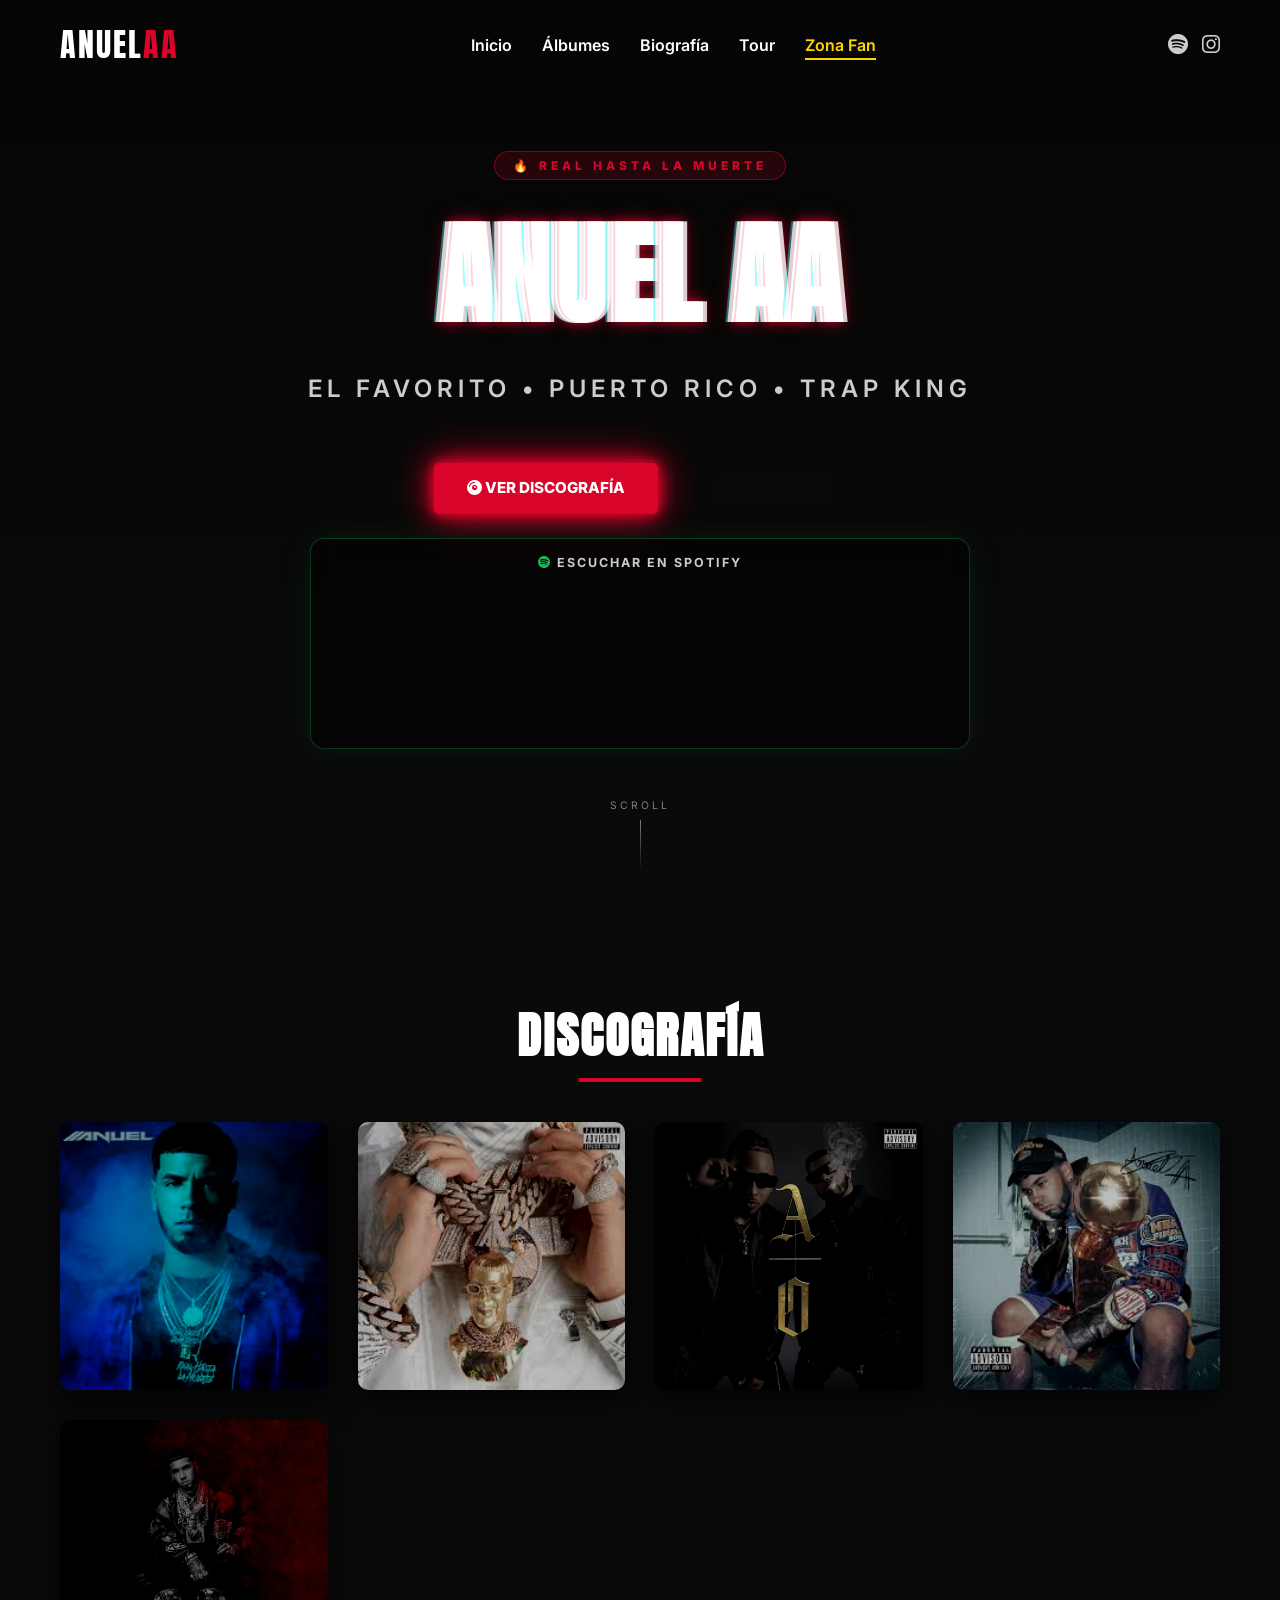
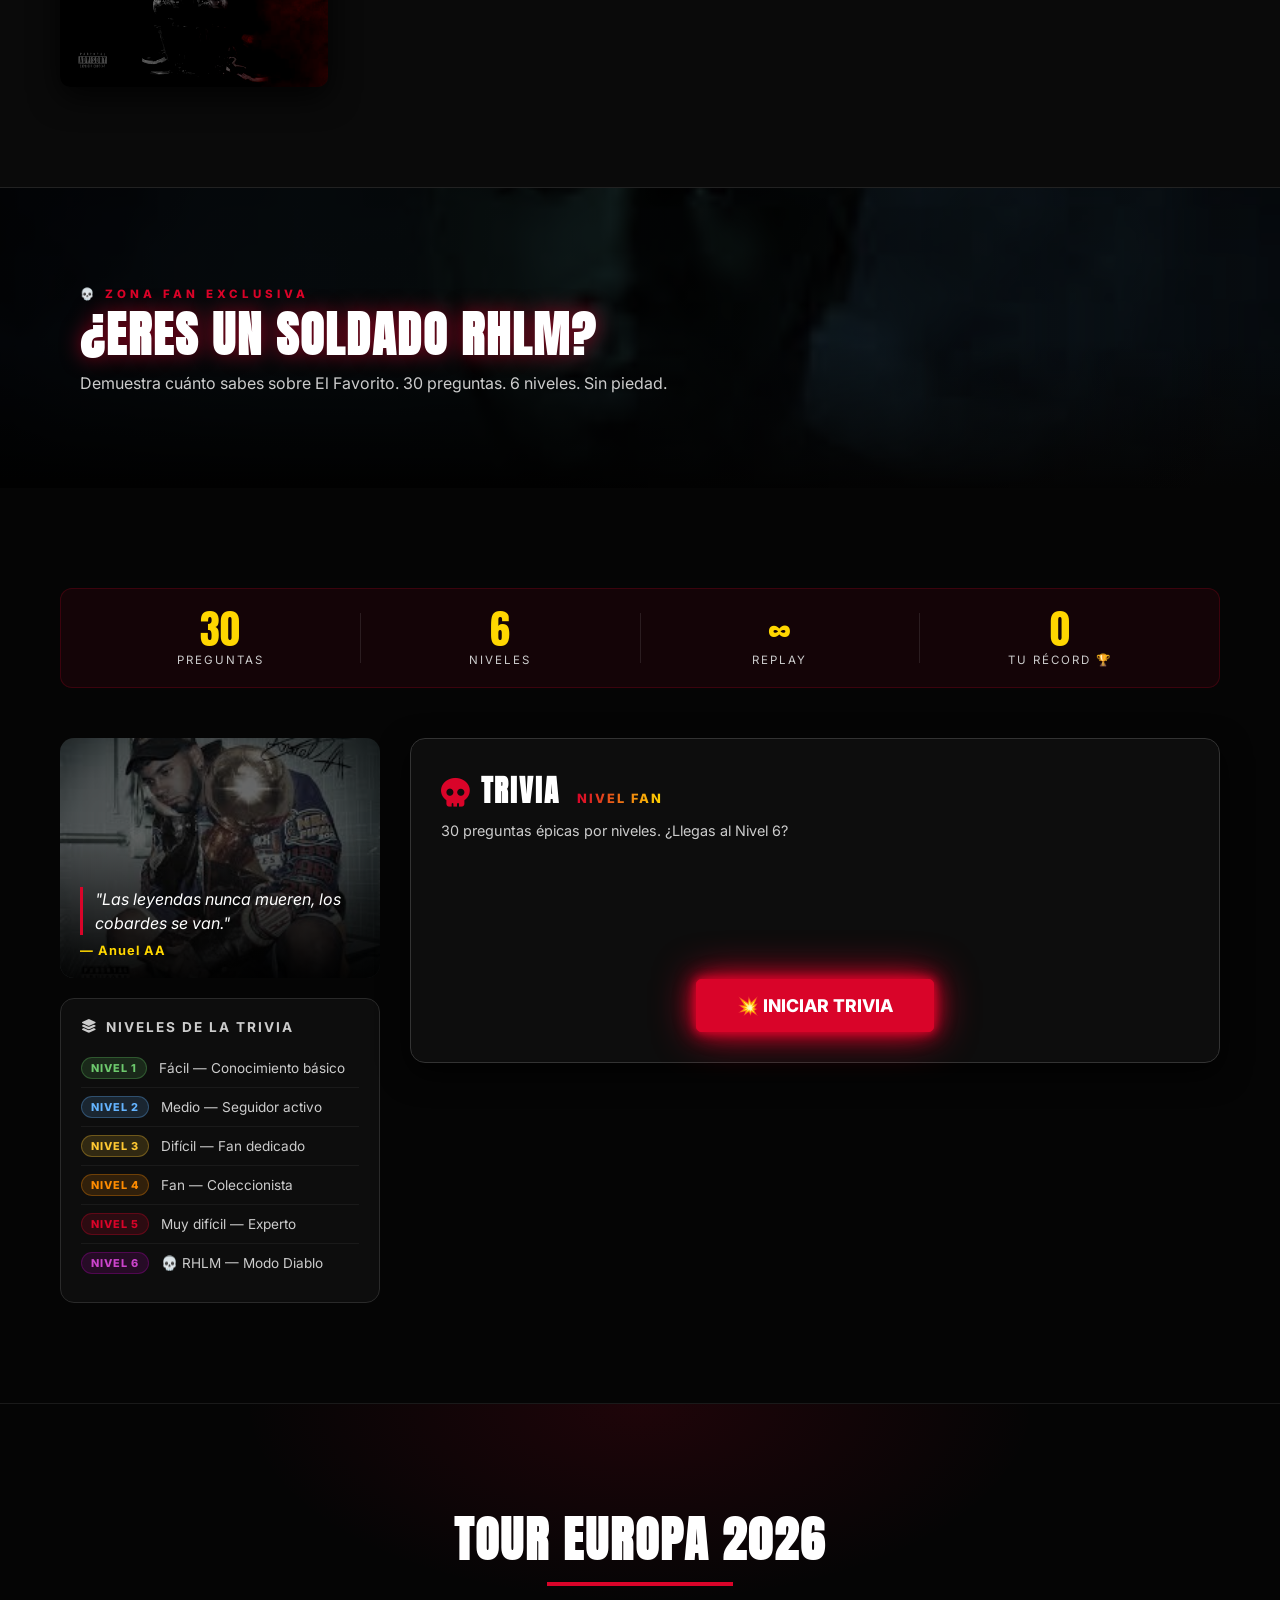
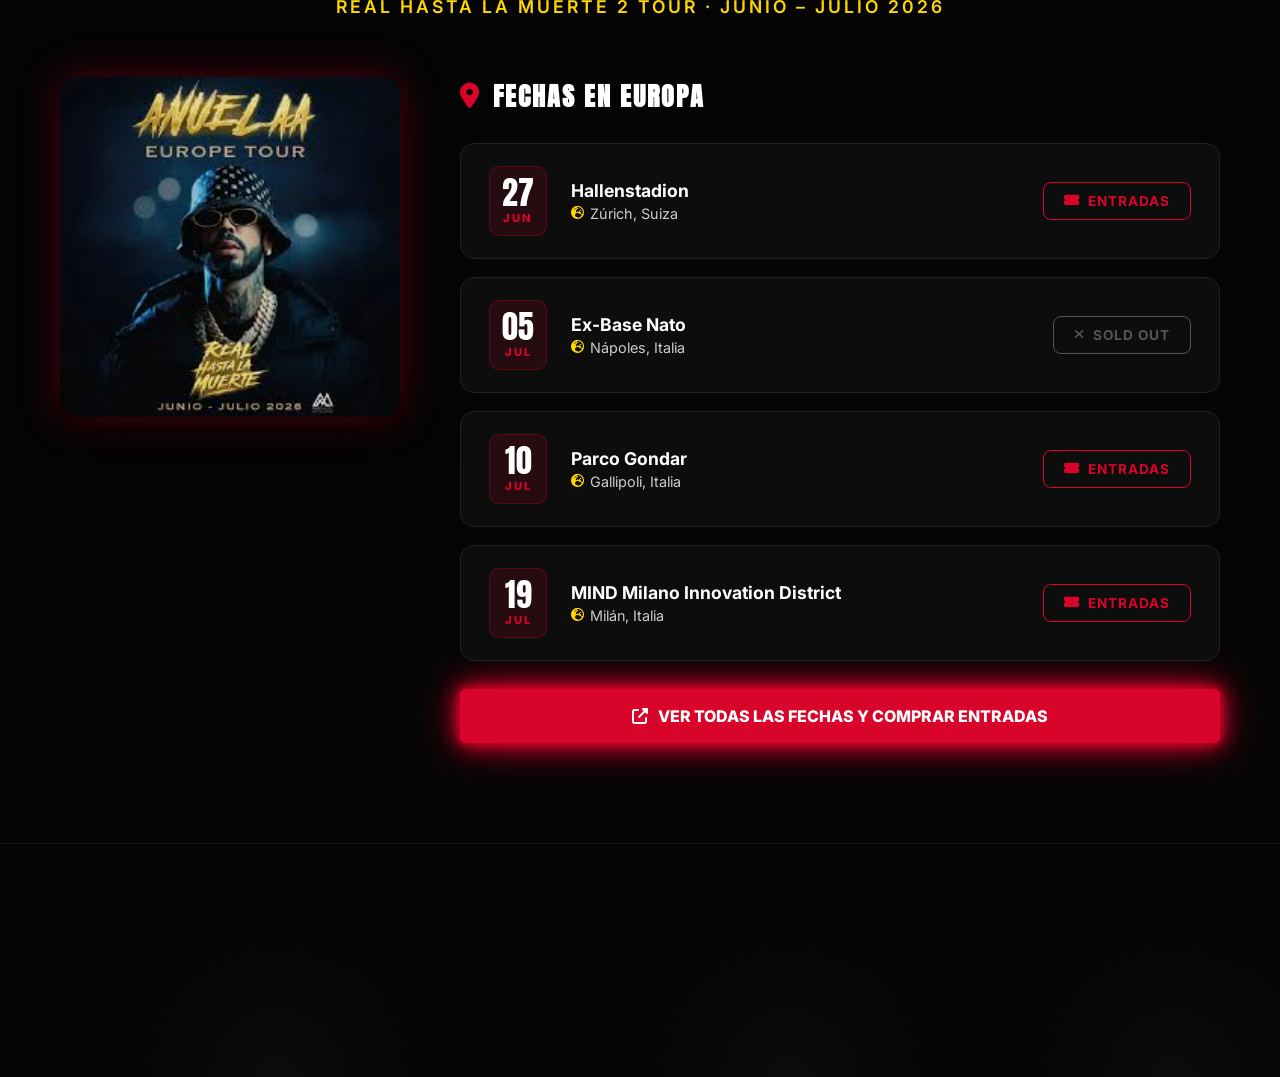
==== index.html @ 3a26b31e "Initial commit: Anuel AA fan portal" ====
<!DOCTYPE html>
<html lang="es">
<head>
    <meta charset="UTF-8">
    <meta name="viewport" content="width=device-width, initial-scale=1.0">
    <title>Anuel AA | Real Hasta La Muerte</title>
    <!-- SEO Meta Tags -->
    <meta name="description" content="Página web oficial de Anuel AA. Discografía, tour, merch y música. Real Hasta La Muerte.">
    <!-- Google Fonts: Anton (Títulos agresivos) & Inter (Cuerpo limpio) -->
    <link rel="preconnect" href="https://fonts.googleapis.com">
    <link rel="preconnect" href="https://fonts.gstatic.com" crossorigin>
    <link href="https://fonts.googleapis.com/css2?family=Anton&family=Inter:wght@400;600;800&display=swap" rel="stylesheet">
    <!-- Font Awesome para íconos -->
    <link rel="stylesheet" href="https://cdnjs.cloudflare.com/ajax/libs/font-awesome/6.4.0/css/all.min.css">
    <!-- Estilos CSS -->
    <link rel="stylesheet" href="styles.css">
</head>
<body>

    <!-- Navegación Sticky -->
    <header id="navbar">
        <div class="nav-container">
            <a href="#home" class="logo">ANUEL<span style="color:var(--primary-red);">AA</span></a>
            <nav>
                <ul class="nav-links">
                    <li><a href="#home">Inicio</a></li>
                    <li><a href="#albums">Álbumes</a></li>
                    <li><a href="biografia.html">Biografía</a></li>
                    <li><a href="#tour">Tour</a></li>
                    <li><a href="#fan-zone" class="nav-fan-link">Zona Fan</a></li>
                </ul>
            </nav>
            <div class="nav-social">
                <a href="https://open.spotify.com/intl-es/artist/2R21vXR83lH98kGeO99Y66?si=4BKsN1g4T2ePPyDQbyvKnA" target="_blank" title="Spotify"><i class="fab fa-spotify"></i></a>
                <a href="https://www.instagram.com/anuel?utm_source=ig_web_button_share_sheet&igsh=ZDNlZDc0MzIxNw==" target="_blank" title="Instagram"><i class="fab fa-instagram"></i></a>
            </div>
            <button class="mobile-menu-btn"><i class="fas fa-bars"></i></button>
        </div>
    </header>

    <!-- Home: Hero Section -->
    <section id="home" class="hero">
        <!-- Video Background (local file) -->
        <div class="video-background">
            <video autoplay muted loop playsinline id="hero-video">
                <source src="img/north-carolina.mp4" type="video/mp4">
                <!-- Fallback: YouTube embed si el video local no carga -->
                <iframe src="https://www.youtube.com/embed/qaA7HuhH6Ko?autoplay=1&amp;mute=1&amp;controls=0&amp;loop=1&amp;playlist=qaA7HuhH6Ko&amp;showinfo=0&amp;rel=0&amp;modestbranding=1" frameborder="0" allow="autoplay; encrypted-media" allowfullscreen></iframe>
            </video>
        </div>
        <!-- Parallax Background Overlay -->
        <div class="hero-overlay"></div>

        <div class="hero-content fade-in-up">
            <!-- Badge RHLM -->
            <div class="hero-badge">&#128293; REAL HASTA LA MUERTE</div>
            <!-- Efecto Glitch en el título -->
            <h1 class="glitch-title" data-text="ANUEL AA">ANUEL AA</h1>
            <p class="subtitle">EL FAVORITO &bull; PUERTO RICO &bull; TRAP KING</p>

            <!-- Botones de acción -->
            <div class="hero-actions">
                <a href="#albums" class="btn btn-primary btn-neon hero-btn-main">
                    <i class="fas fa-compact-disc"></i> Ver Discografía
                </a>
                <a href="#tour" class="btn btn-outline-hero">
                    <i class="fas fa-map-marker-alt"></i> Tour 2026
                </a>
            </div>

            <!-- Reproductor de Spotify Embebido -->
            <div class="hero-player">
                <p class="hero-player-label"><i class="fab fa-spotify" style="color:#1DB954;"></i> Escuchar en Spotify</p>
                <iframe id="spotify-player"
                    src="https://open.spotify.com/embed/artist/2R21vXR83lH98kGeO99Y66?utm_source=generator&theme=0"
                    width="100%"
                    height="152"
                    frameBorder="0"
                    allowfullscreen=""
                    allow="autoplay; clipboard-write; encrypted-media; fullscreen; picture-in-picture"
                    loading="lazy">
                </iframe>
            </div>
        </div>

        <!-- Scroll Indicator -->
        <div class="hero-scroll-indicator">
            <span>Scroll</span>
            <div class="scroll-line"></div>
        </div>
    </section>

    <!-- Álbumes: Discografía Interactiva -->
    <section id="albums" class="albums-section">
        <div class="container fade-in-up">
            <h2 class="section-title">Discografía</h2>
            <div class="albums-grid">
                <!-- Álbum: Real Hasta La Muerte -->
                <div class="album-card" data-album="rhlm">
                    <img src="img/rhlm.jpg" alt="Real Hasta La Muerte">
                    <div class="album-overlay">
                        <h3>Real Hasta La Muerte</h3>
                        <p>2018</p>
                    </div>
                </div>

                <!-- Álbum: Emmanuel -->
                <div class="album-card" data-album="emmanuel">
                    <img src="img/emmanuel.jpg" alt="Emmanuel">
                    <div class="album-overlay">
                        <h3>Emmanuel</h3>
                        <p>2020</p>
                    </div>
                </div>

                <!-- Álbum: Los Dioses -->
                <div class="album-card" data-album="losdioses">
                    <img src="img/los-dioses.jpg" alt="Los Dioses">
                    <div class="album-overlay">
                        <h3>Los Dioses</h3>
                        <p>2021</p>
                    </div>
                </div>

                <!-- Álbum: LLNM -->
                <div class="album-card" data-album="llnm">
                    <img src="img/llnm.jpg" alt="Las Leyendas Nunca Mueren">
                    <div class="album-overlay">
                        <h3>Las Leyendas Nunca Mueren</h3>
                        <p>2021</p>
                    </div>
                </div>

                <!-- Álbum: LLNM2 -->
                <div class="album-card" data-album="llnm2">
                    <img src="img/llnm2.jpg" alt="LLNM2">
                    <div class="album-overlay">
                        <h3>LLNM2</h3>
                        <p>2022</p>
                    </div>
                </div>

            </div>
        </div>
    </section>

    <!-- Zona Fan: Ranking y Trivia -->
    <section id="fan-zone" class="fan-section fade-in-up">

        <!-- Banner Zona Fan -->
        <div class="fan-banner">
            <img src="img/rhlm.jpg" alt="Real Hasta La Muerte" class="fan-banner-img">
            <div class="fan-banner-overlay">
                <div class="fan-banner-content">
                    <span class="fan-banner-tag">💀 ZONA FAN EXCLUSIVA</span>
                    <h2 class="fan-banner-title">¿ERES UN SOLDADO RHLM?</h2>
                    <p class="fan-banner-sub">Demuestra cuánto sabes sobre El Favorito. 30 preguntas. 6 niveles. Sin piedad.</p>
                </div>
            </div>
        </div>

        <div class="container">

            <!-- Stats de Fan rápidas -->
            <div class="fan-stats-row">
                <div class="fan-stat-item">
                    <span class="fan-stat-num">30</span>
                    <span class="fan-stat-label">Preguntas</span>
                </div>
                <div class="fan-stat-divider"></div>
                <div class="fan-stat-item">
                    <span class="fan-stat-num">6</span>
                    <span class="fan-stat-label">Niveles</span>
                </div>
                <div class="fan-stat-divider"></div>
                <div class="fan-stat-item">
                    <span class="fan-stat-num">∞</span>
                    <span class="fan-stat-label">Replay</span>
                </div>
                <div class="fan-stat-divider"></div>
                <div class="fan-stat-item">
                    <span class="fan-stat-num" id="fan-highscore-display">0</span>
                    <span class="fan-stat-label">Tu Récord 🏆</span>
                </div>
            </div>

            <div class="fan-grid">

                <!-- Panel lateral izquierdo: Info / Cita -->
                <div class="fan-side-panel">

                    <!-- Imagen lateral con cita -->
                    <div class="fan-quote-card">
                        <img src="img/llnm.jpg" alt="Las Leyendas Nunca Mueren" class="fan-side-img">
                        <div class="fan-quote-overlay">
                            <blockquote class="fan-quote">
                                "Las leyendas nunca mueren, los cobardes se van."
                            </blockquote>
                            <cite class="fan-quote-author">— Anuel AA</cite>
                        </div>
                    </div>

                    <!-- Guía de niveles -->
                    <div class="fan-levels-guide">
                        <h4 class="fan-levels-title"><i class="fas fa-layer-group"></i> Niveles de la Trivia</h4>
                        <div class="fan-level-row"><span class="fan-level-badge lv1">Nivel 1</span><span>Fácil — Conocimiento básico</span></div>
                        <div class="fan-level-row"><span class="fan-level-badge lv2">Nivel 2</span><span>Medio — Seguidor activo</span></div>
                        <div class="fan-level-row"><span class="fan-level-badge lv3">Nivel 3</span><span>Difícil — Fan dedicado</span></div>
                        <div class="fan-level-row"><span class="fan-level-badge lv4">Nivel 4</span><span>Fan — Coleccionista</span></div>
                        <div class="fan-level-row"><span class="fan-level-badge lv5">Nivel 5</span><span>Muy difícil — Experto</span></div>
                        <div class="fan-level-row"><span class="fan-level-badge lv6">Nivel 6</span><span>💀 RHLM — Modo Diablo</span></div>
                    </div>

                </div>

                <!-- Trivia por Niveles -->
                <div class="fan-card trivia-container">
                    <h3><i class="fas fa-skull" style="color: var(--primary-red);"></i> Trivia <span style="font-size:0.8rem; background: linear-gradient(90deg, var(--primary-red), var(--secondary-gold)); -webkit-background-clip:text; -webkit-text-fill-color:transparent; font-family:var(--font-body); font-weight:800; margin-left:8px;">NIVEL FAN</span></h3>
                    <p style="color: var(--text-grey); font-size: 0.9rem; margin-bottom: 20px;">30 preguntas épicas por niveles. ¿Llegas al Nivel 6?</p>

                    <!-- Barra de progreso por nivel -->
                    <div id="trivia-level-bar" style="display:none; margin-bottom:18px;">
                        <div style="display:flex; justify-content:space-between; margin-bottom:6px;">
                            <span id="trivia-current-level" style="font-size:0.8rem; color:var(--secondary-gold); font-weight:800; letter-spacing:2px;"></span>
                            <span id="trivia-progress-text" style="font-size:0.8rem; color:var(--text-grey);"></span>
                        </div>
                        <div style="background:#1a1a1a; border-radius:10px; height:6px; overflow:hidden;">
                            <div id="trivia-progress-fill" style="height:100%; background: linear-gradient(90deg, var(--primary-red), var(--secondary-gold)); border-radius:10px; transition: width 0.5s ease; width:0%;"></div>
                        </div>
                    </div>

                    <div id="trivia-box">
                        <!-- Stats en Vivo -->
                        <div id="trivia-live-stats" style="display:none; justify-content:space-around; margin-bottom:20px; padding:15px; background:rgba(217,4,41,0.1); border-radius:10px; border:1px solid rgba(217,4,41,0.3);">
                            <div style="text-align:center;">
                                <div style="font-size:2rem; font-weight:800; color:var(--secondary-gold);" id="live-score">0</div>
                                <div style="font-size:0.75rem; color:var(--text-grey); text-transform:uppercase;">Puntos</div>
                            </div>
                            <div style="text-align:center;">
                                <div style="font-size:2rem; font-weight:800; color:#ff4500;" id="live-streak">0</div>
                                <div style="font-size:0.75rem; color:var(--text-grey); text-transform:uppercase;">Racha 🔥</div>
                            </div>
                            <div style="text-align:center;">
                                <div style="font-size:2rem; font-weight:800; color:#fff;" id="live-qnum">1</div>
                                <div style="font-size:0.75rem; color:var(--text-grey); text-transform:uppercase;">Pregunta</div>
                            </div>
                        </div>
                        <!-- Chat IA -->
                        <div id="ai-chat-area" style="min-height:90px; margin-bottom:20px;">
                            <div id="ai-typing" style="display:none; align-items:center; gap:12px; padding:15px; background:#111; border-radius:10px; border-left:3px solid var(--primary-red);">
                                <span style="font-size:1.5rem;">🤖</span>
                                <div class="typing-dots"><span></span><span></span><span></span></div>
                            </div>
                            <div id="ai-message" style="display:none; padding:15px; background:#111; border-radius:10px; border-left:3px solid var(--primary-red); font-size:1.05rem; line-height:1.5;"></div>
                        </div>
                        <!-- Opciones -->
                        <div id="trivia-options" class="trivia-options"></div>
                        <!-- Pantalla final -->
                        <div id="trivia-result" style="display:none; text-align:center; padding:20px;">
                            <h4 id="trivia-score" style="font-size:2rem; color:var(--secondary-gold); margin-bottom:10px;"></h4>
                            <p id="trivia-result-msg" style="color:var(--text-grey); margin-bottom:20px;"></p>
                            <button id="trivia-restart" class="btn btn-primary btn-neon" style="padding:12px 30px;">🔄 Jugar de Nuevo</button>
                        </div>
                        <!-- Botón Inicio -->
                        <div id="trivia-start-container" style="text-align:center; margin-top:10px;">
                            <button id="trivia-start" class="btn btn-primary btn-neon" style="padding:15px 40px; font-size:1.1rem;">💥 Iniciar Trivia</button>
                        </div>
                    </div>
                </div>
            </div>
            
            <!-- Contenedor de Humo CSS -->
            <div class="smoke-container">
                <div class="smoke"></div>
                <div class="smoke"></div>
                <div class="smoke"></div>
            </div>
        </div>


    <!-- Secciones Extras -->

    <!-- Tour Section -->
    <section id="tour" class="tour-section fade-in-up">
        <div class="container">
            <h2 class="section-title">Tour Europa 2026</h2>
            <p class="tour-subtitle">Real Hasta La Muerte 2 Tour · Junio – Julio 2026</p>

            <div class="tour-layout">
                <!-- Poster -->
                <div class="tour-poster-wrapper">
                    <a href="https://realhastalamuerte2tour.com/" target="_blank" class="tour-poster-link" id="tour-poster-link" title="Ver todas las fechas y comprar entradas">
                        <img src="img/europe-tour-2026.jpg" alt="Anuel AA Europe Tour 2026 - Real Hasta La Muerte" class="tour-poster-img" id="tour-poster-img">
                        <div class="tour-poster-overlay">
                            <span class="tour-poster-cta"><i class="fas fa-ticket-alt"></i> Ver Entradas</span>
                        </div>
                    </a>
                </div>

                <!-- Dates -->
                <div class="tour-dates-wrapper">
                    <h3 class="tour-dates-heading"><i class="fas fa-map-marker-alt" style="color:var(--primary-red);"></i> Fechas en Europa</h3>

                    <div id="dynamic-tour-dates" style="display: flex; flex-direction: column; gap: 18px;">
                        <!-- Las fechas se cargarán dinámicamente aquí vía JS -->
                        <div style="text-align: center; padding: 20px; color: var(--text-grey);">Cargando fechas del tour...</div>
                    </div>

                    <a href="https://realhastalamuerte2tour.com/" target="_blank" class="btn btn-primary btn-neon tour-all-btn" id="tour-all-dates-btn">
                        <i class="fas fa-external-link-alt"></i> Ver Todas las Fechas y Comprar Entradas
                    </a>
                </div>
            </div>
        </div>
    </section>

    <!-- Footer -->
    <footer>
        <div class="footer-content fade-in-up">
            <div class="social-icons">
                <a href="https://www.instagram.com/anuel?utm_source=ig_web_button_share_sheet&igsh=ZDNlZDc0MzIxNw==" target="_blank"><i class="fab fa-instagram"></i></a>
                <a href="https://www.youtube.com/@AnuelAA" target="_blank"><i class="fab fa-youtube"></i></a>
                <a href="https://open.spotify.com/intl-es/artist/2R21vXR83lH98kGeO99Y66?si=4BKsN1g4T2ePPyDQbyvKnA" target="_blank"><i class="fab fa-spotify"></i></a>
                <a href="https://music.apple.com/es/artist/anuel-aa/996166916" target="_blank"><i class="fab fa-apple"></i></a>
            </div>
            <p class="signature">Real Hasta La Muerte - Brrrrr 👹</p>
            <p class="copyright">&copy; 2026 Real Hasta La Muerte Records. Todos los derechos reservados.</p>
        </div>
    </footer>

    <!-- Modal Detalle del Álbum -->
    <div id="album-modal" class="modal">
        <div class="modal-content">
            <span class="close-modal">&times;</span>
            <div class="modal-layout">
                <div class="modal-left">
                    <a href="#" id="modal-cover-link" target="_blank">
                        <img id="modal-cover" src="" alt="Portada del Álbum">
                    </a>
                    <a href="#" id="modal-play-btn" class="btn btn-gold" target="_blank">
                        <i class="fas fa-play"></i> Reproducir Álbum
                    </a>
                </div>
                <div class="modal-right">
                    <a href="#" id="modal-title-link" target="_blank" style="text-decoration: none; color: inherit;">
                        <h2 id="modal-title" style="transition: color 0.3s; cursor: pointer;" onmouseover="this.style.color='var(--gold)'" onmouseout="this.style.color='inherit'">Título del Álbum</h2>
                    </a>
                    <p id="modal-year">Año</p>
                    <!-- Tracklist inyectado via JavaScript -->
                    <ul class="tracklist" id="modal-tracklist"></ul>
                </div>
            </div>
        </div>
    </div>

    <!-- Firebase SDK -->
    <script src="https://www.gstatic.com/firebasejs/10.12.2/firebase-app-compat.js"></script>
    <script src="https://www.gstatic.com/firebasejs/10.12.2/firebase-firestore-compat.js"></script>
    <!-- Config (API Keys) -->
    <script src="config.js"></script>
    <!-- Scripts JS -->
    <script src="app.js"></script>
</body>
</html>
---- styles.css ----
:root {
    --bg-color: #0a0a0a;
    --primary-red: #d90429;
    --secondary-gold: #ffd700;
    --text-white: #ffffff;
    --text-grey: #cccccc;
    --nav-bg: rgba(10, 10, 10, 0.95);
    
    --font-title: 'Anton', sans-serif;
    --font-body: 'Inter', sans-serif;
}

* {
    margin: 0;
    padding: 0;
    box-sizing: border-box;
}

html {
    scroll-behavior: smooth;
}

body {
    background-color: var(--bg-color);
    color: var(--text-white);
    font-family: var(--font-body);
    overflow-x: hidden;
}

/* Tipografía general */
h1, h2, h3, .logo {
    font-family: var(--font-title);
    text-transform: uppercase;
    letter-spacing: 2px;
}

a {
    text-decoration: none;
    color: inherit;
}

/* Navegación (Sticky Navbar) */
header {
    position: fixed;
    top: 0;
    width: 100%;
    z-index: 100;
    padding: 20px 0;
    transition: background-color 0.3s ease, padding 0.3s ease;
    background: transparent;
}

header.scrolled {
    background: var(--nav-bg);
    padding: 15px 0;
    box-shadow: 0 4px 10px rgba(0, 0, 0, 0.5);
    backdrop-filter: blur(10px);
}

.nav-container {
    max-width: 1200px;
    margin: 0 auto;
    display: flex;
    justify-content: space-between;
    align-items: center;
    padding: 0 20px;
}

.logo {
    font-size: 2rem;
    color: var(--text-white);
    transition: color 0.3s ease;
}

.logo:hover {
    color: var(--primary-red);
}

.nav-links {
    display: flex;
    list-style: none;
    gap: 30px;
}

.nav-links a {
    font-size: 1rem;
    font-weight: 600;
    transition: color 0.3s ease, border-bottom 0.3s ease;
    padding-bottom: 3px;
    border-bottom: 2px solid transparent;
}

.nav-links a:hover {
    color: var(--primary-red);
    border-bottom: 2px solid var(--primary-red);
}

.nav-fan-link {
    color: var(--secondary-gold) !important;
    border-bottom: 2px solid var(--secondary-gold) !important;
}

.nav-fan-link:hover {
    color: #ffea00 !important;
    border-bottom-color: #ffea00 !important;
}

.nav-social {
    display: flex;
    align-items: center;
    gap: 14px;
}

.nav-social a {
    font-size: 1.3rem;
    color: var(--text-grey);
    transition: color 0.3s ease, transform 0.3s ease;
}

.nav-social a:hover {
    color: var(--text-white);
    transform: scale(1.2);
}

.nav-social a:first-child:hover { color: #1DB954; }
.nav-social a:last-child:hover { color: #E1306C; }

.mobile-menu-btn {
    display: none;
    background: none;
    border: none;
    color: var(--text-white);
    font-size: 1.5rem;
    cursor: pointer;
}

/* Botones */
.btn {
    display: inline-block;
    padding: 15px 30px;
    font-weight: 800;
    font-family: var(--font-body);
    text-transform: uppercase;
    border-radius: 5px;
    transition: all 0.3s ease;
    cursor: pointer;
    border: none;
    text-align: center;
}

.btn-primary {
    background-color: var(--primary-red);
    color: var(--text-white);
    box-shadow: 0 4px 15px rgba(217, 4, 41, 0.4);
}

.btn-primary:hover {
    background-color: #ff0531;
    transform: translateY(-3px);
    box-shadow: 0 6px 20px rgba(217, 4, 41, 0.6);
}

.btn-gold {
    background-color: var(--secondary-gold);
    color: #000;
    box-shadow: 0 4px 15px rgba(255, 215, 0, 0.3);
    margin-top: 20px;
    width: 100%;
}

.btn-gold:hover {
    background-color: #ffea00;
    transform: translateY(-2px);
}

/* Hero Section */
.hero {
    height: 100vh;
    position: relative;
    display: flex;
    align-items: center;
    justify-content: center;
    text-align: center;
    overflow: hidden;
    background: #000; /* Fallback mientras carga el video */
}

/* Video de fondo */
.video-background {
    position: absolute;
    inset: 0;
    width: 100%;
    height: 100%;
    overflow: hidden;
    z-index: 0;
}

.video-background video {
    width: 100%;
    height: 100%;
    object-fit: cover;
    object-position: center center;
}

.video-background iframe {
    position: absolute;
    top: 50%;
    left: 50%;
    width: 177.78vh; /* 16:9 ratio */
    height: 100vh;
    min-width: 100%;
    min-height: 56.25vw;
    transform: translate(-50%, -50%);
    border: none;
    pointer-events: none;
}

.hero-overlay {
    position: absolute;
    inset: 0;
    background: linear-gradient(to bottom, rgba(10, 10, 10, 0.4) 0%, rgba(10,10,10,0.6) 60%, var(--bg-color) 100%);
    z-index: 1;
}

.hero-content {
    position: relative;
    z-index: 10;
    max-width: 900px;
    width: 100%;
    padding: 20px;
    display: flex;
    flex-direction: column;
    align-items: center;
    gap: 10px;
}

/* Badge RHLM */
.hero-badge {
    display: inline-block;
    background: rgba(217, 4, 41, 0.15);
    border: 1px solid rgba(217, 4, 41, 0.5);
    color: var(--primary-red);
    font-size: 0.75rem;
    font-weight: 800;
    letter-spacing: 4px;
    padding: 6px 18px;
    border-radius: 30px;
    text-transform: uppercase;
    backdrop-filter: blur(5px);
    animation: badgePulse 3s infinite;
}

@keyframes badgePulse {
    0%, 100% { box-shadow: 0 0 8px rgba(217,4,41,0.3); }
    50% { box-shadow: 0 0 20px rgba(217,4,41,0.7); }
}

/* Hero Buttons Row */
.hero-actions {
    display: flex;
    gap: 16px;
    flex-wrap: wrap;
    justify-content: center;
    margin-top: 10px;
}

.hero-btn-main {
    padding: 14px 32px;
    font-size: 0.95rem;
}

.btn-outline-hero {
    display: inline-flex;
    align-items: center;
    gap: 8px;
    padding: 14px 32px;
    border: 2px solid rgba(255,255,255,0.3);
    border-radius: 5px;
    color: var(--text-white);
    font-weight: 800;
    font-family: var(--font-body);
    text-transform: uppercase;
    font-size: 0.95rem;
    backdrop-filter: blur(5px);
    transition: all 0.3s ease;
}

.btn-outline-hero:hover {
    border-color: var(--text-white);
    background: rgba(255,255,255,0.1);
    transform: translateY(-3px);
}

/* Spotify Player in Hero */
.hero-player {
    width: 100%;
    max-width: 660px;
    margin-top: 14px;
    background: rgba(0,0,0,0.5);
    border: 1px solid rgba(29, 185, 84, 0.3);
    border-radius: 14px;
    padding: 16px;
    backdrop-filter: blur(12px);
    box-shadow: 0 0 30px rgba(29, 185, 84, 0.1);
}

.hero-player-label {
    font-size: 0.78rem;
    font-weight: 700;
    letter-spacing: 2px;
    text-transform: uppercase;
    color: var(--text-grey);
    margin-bottom: 10px;
}

.hero-player iframe {
    border-radius: 8px;
    display: block;
}

/* Scroll Indicator */
.hero-scroll-indicator {
    position: absolute;
    bottom: 30px;
    left: 50%;
    transform: translateX(-50%);
    display: flex;
    flex-direction: column;
    align-items: center;
    gap: 8px;
    z-index: 10;
    opacity: 0.6;
}

.hero-scroll-indicator span {
    font-size: 0.65rem;
    letter-spacing: 3px;
    text-transform: uppercase;
    color: var(--text-grey);
}

.scroll-line {
    width: 1px;
    height: 50px;
    background: linear-gradient(to bottom, var(--text-grey), transparent);
    animation: scrollDrop 1.6s ease-in-out infinite;
}

@keyframes scrollDrop {
    0% { transform: scaleY(0); transform-origin: top; }
    50% { transform: scaleY(1); transform-origin: top; }
    51% { transform: scaleY(1); transform-origin: bottom; }
    100% { transform: scaleY(0); transform-origin: bottom; }
}

/* Efecto Glitch para Título Principal */
.glitch-title {
    font-size: 7rem;
    position: relative;
    color: var(--text-white);
    text-shadow: 0 0 10px rgba(217, 4, 41, 0.8), 0 0 20px rgba(217, 4, 41, 0.5);
    margin-bottom: 5px;
}

.glitch-title::before,
.glitch-title::after {
    content: attr(data-text);
    position: absolute;
    top: 0;
    left: 0;
    width: 100%;
    height: 100%;
    opacity: 0.8;
}

.glitch-title::before {
    left: 4px;
    text-shadow: -2px 0 var(--primary-red);
    animation: glitch-anim-1 2s infinite linear alternate-reverse;
}

.glitch-title::after {
    left: -4px;
    text-shadow: -2px 0 rgba(0,255,255,0.5); /* Contraste ligero neón */
    animation: glitch-anim-2 3s infinite linear alternate-reverse;
}

@keyframes glitch-anim-1 {
    0% { clip-path: inset(20% 0 80% 0); }
    20% { clip-path: inset(60% 0 10% 0); }
    40% { clip-path: inset(40% 0 50% 0); }
    60% { clip-path: inset(80% 0 5% 0); }
    80% { clip-path: inset(10% 0 70% 0); }
    100% { clip-path: inset(30% 0 20% 0); }
}

@keyframes glitch-anim-2 {
    0% { clip-path: inset(10% 0 60% 0); }
    20% { clip-path: inset(30% 0 20% 0); }
    40% { clip-path: inset(70% 0 10% 0); }
    60% { clip-path: inset(20% 0 50% 0); }
    80% { clip-path: inset(90% 0 5% 0); }
    100% { clip-path: inset(40% 0 30% 0); }
}

.subtitle {
    font-size: 1.5rem;
    font-weight: 600;
    color: var(--text-grey);
    margin-bottom: 40px;
    letter-spacing: 5px;
}

/* Layout Secciones */
.container {
    max-width: 1200px;
    margin: 0 auto;
    padding: 100px 20px;
}

.section-title {
    font-size: 3rem;
    text-align: center;
    margin-bottom: 50px;
    color: var(--text-white);
    position: relative;
    display: inline-block;
    left: 50%;
    transform: translateX(-50%);
}

.section-title::after {
    content: '';
    position: absolute;
    width: 50%;
    height: 4px;
    background-color: var(--primary-red);
    bottom: -10px;
    left: 25%;
}

/* Grid de Álbumes */
.albums-grid {
    display: grid;
    grid-template-columns: repeat(auto-fill, minmax(250px, 1fr));
    gap: 30px;
}

.album-card {
    position: relative;
    border-radius: 10px;
    overflow: hidden;
    cursor: pointer;
    box-shadow: 0 10px 30px rgba(0, 0, 0, 0.8);
    transition: transform 0.4s ease, box-shadow 0.4s ease;
}

.album-card img {
    width: 100%;
    height: 100%;
    object-fit: cover;
    display: block;
    transition: transform 0.6s cubic-bezier(0.25, 0.46, 0.45, 0.94);
    filter: brightness(0.7) contrast(1.2);
}

.album-overlay {
    position: absolute;
    top: 0;
    left: 0;
    width: 100%;
    height: 100%;
    background: linear-gradient(to top, rgba(10,10,10,0.95) 0%, rgba(10,10,10,0.3) 50%, rgba(10,10,10,0.1) 100%);
    display: flex;
    flex-direction: column;
    justify-content: flex-end;
    padding: 25px;
    opacity: 0;
    transition: opacity 0.4s ease;
}

/* Efecto Hover en Álbumes */
.album-card:hover {
    transform: translateY(-10px);
    box-shadow: 0 20px 40px rgba(217, 4, 41, 0.2);
}

.album-card:hover img {
    transform: scale(1.08); /* Suave zoom in */
}

.album-card:hover .album-overlay {
    opacity: 1;
}

.album-overlay h3 {
    font-size: 1.5rem;
    margin-bottom: 5px;
    color: var(--text-white);
    text-shadow: 0 2px 4px rgba(0,0,0,0.8);
}

.album-overlay p {
    color: var(--secondary-gold);
    font-weight: 600;
}

/* Placeholder Sections */
.placeholder-section {
    text-align: center;
    padding: 80px 20px;
    background-color: #0c0c0c;
    border-top: 1px solid #1a1a1a;
}

/* Modal Vista Detallada */
.modal {
    display: none;
    position: fixed;
    top: 0;
    left: 0;
    width: 100%;
    height: 100%;
    background-color: rgba(5, 5, 5, 0.95);
    z-index: 1000;
    backdrop-filter: blur(10px);
    overflow-y: auto;
    padding: 40px 20px;
    opacity: 0;
    transition: opacity 0.4s ease;
}

.modal.active {
    display: block;
    opacity: 1;
}

.modal-content {
    background-color: #121212;
    max-width: 900px;
    margin: 40px auto;
    border-radius: 15px;
    position: relative;
    border: 1px solid #222;
    box-shadow: 0 10px 50px rgba(0, 0, 0, 0.9), 0 0 30px rgba(217, 4, 41, 0.1);
}

.close-modal {
    position: absolute;
    top: 20px;
    right: 25px;
    color: var(--text-grey);
    font-size: 2.5rem;
    font-weight: bold;
    cursor: pointer;
    transition: color 0.3s ease, transform 0.3s ease;
    z-index: 10;
}

.close-modal:hover {
    color: var(--primary-red);
    transform: scale(1.1);
}

.modal-layout {
    display: flex;
    flex-direction: row;
}

.modal-left {
    width: 40%;
    padding: 40px;
    background-color: #0a0a0a;
    border-radius: 15px 0 0 15px;
    text-align: center;
}

.modal-left img {
    width: 100%;
    border-radius: 10px;
    box-shadow: 0 15px 30px rgba(0,0,0,0.6);
}

.modal-right {
    width: 60%;
    padding: 40px;
}

#modal-title {
    font-size: 2.8rem;
    color: var(--text-white);
    margin-bottom: 5px;
    line-height: 1.1;
}

#modal-year {
    color: var(--secondary-gold);
    font-size: 1.1rem;
    margin-bottom: 30px;
    font-weight: 600;
}

/* Tracklist interactivo */
.tracklist {
    list-style: none;
    max-height: 380px;
    overflow-y: auto;
    padding-right: 15px;
}

/* Scrollbar personalizado para la lista */
.tracklist::-webkit-scrollbar {
    width: 6px;
}
.tracklist::-webkit-scrollbar-thumb {
    background: #333;
    border-radius: 3px;
}
.tracklist::-webkit-scrollbar-thumb:hover {
    background: var(--primary-red);
}

.track-item {
    display: flex;
    align-items: center;
    padding: 15px;
    border-bottom: 1px solid #1a1a1a;
    transition: all 0.3s ease;
    color: var(--text-grey);
    border-radius: 8px;
    margin-bottom: 5px;
}

.track-item:hover {
    background-color: #1a1a1a;
    color: var(--text-white);
    transform: translateX(5px);
    border-left: 3px solid var(--primary-red);
}

.track-item a {
    display: flex;
    align-items: center;
    width: 100%;
    gap: 15px;
}

.track-number {
    font-size: 0.9rem;
    width: 20px;
    color: #555;
    font-weight: 800;
}

.track-play-icon {
    color: var(--primary-red);
    opacity: 0;
    transition: opacity 0.3s ease, transform 0.3s ease;
    transform: scale(0.8);
}

.track-item:hover .track-play-icon {
    opacity: 1;
    transform: scale(1);
}

.track-title {
    flex-grow: 1;
    font-weight: 600;
}

.track-duration {
    font-size: 0.85rem;
    color: #888;
}

/* Footer */
footer {
    background-color: #050505;
    padding: 60px 20px 40px;
    text-align: center;
    border-top: 1px solid #151515;
}

.social-icons {
    display: flex;
    justify-content: center;
    gap: 30px;
    margin-bottom: 30px;
}

.social-icons a {
    color: var(--text-grey);
    font-size: 1.8rem;
    transition: all 0.3s ease;
}

.social-icons a:hover {
    color: var(--text-white);
    transform: translateY(-5px) scale(1.1);
    text-shadow: 0 0 15px rgba(255,255,255,0.4);
}

.signature {
    font-size: 1.5rem;
    font-family: var(--font-title);
    color: var(--primary-red);
    margin-bottom: 15px;
    letter-spacing: 2px;
}

.copyright {
    color: #555;
    font-size: 0.9rem;
}

/* Animaciones AOS (Fade In Up) */
.fade-in-up {
    opacity: 0;
    transform: translateY(50px);
    transition: opacity 0.8s ease-out, transform 0.8s ease-out;
}

.fade-in-up.visible {
    opacity: 1;
    transform: translateY(0);
}

/* Responsive Design */
@media (max-width: 900px) {
    .modal-layout {
        flex-direction: column;
    }
    .modal-left, .modal-right {
        width: 100%;
        border-radius: 15px;
    }
    .modal-left {
        padding: 30px;
        background: transparent;
    }
    .modal-left img {
        max-width: 300px;
        margin: 0 auto;
    }
    .modal-right {
        padding: 10px 30px 40px;
    }
    .glitch-title {
        font-size: 5rem;
    }
}

@media (max-width: 768px) {
    .nav-links {
        display: none; 
    }
    .mobile-menu-btn {
        display: block;
    }
    .glitch-title {
        font-size: 3.5rem;
    }
    .subtitle {
        font-size: 1.2rem;
    }
    .section-title {
        font-size: 2.2rem;
    }
    .modal-content {
        margin: 20px;
    }
    .bio-content {
        padding: 25px;
    }
    .video-grid {
        grid-template-columns: 1fr;
    }
}

/* --- Estilos Biografía --- */
.bio-section {
    padding-top: 150px; /* Compensa el navbar */
    min-height: 100vh;
}

.bio-content {
    background: #111;
    padding: 50px;
    border-radius: 15px;
    box-shadow: 0 10px 40px rgba(0,0,0,0.8);
    border: 1px solid #222;
}

.bio-text-block {
    margin-bottom: 40px;
}

.bio-text-block h2 {
    color: var(--primary-red);
    font-size: 2.2rem;
    margin-bottom: 15px;
    letter-spacing: 1px;
    text-transform: uppercase;
    font-family: var(--font-title);
}

.bio-text-block p {
    font-size: 1.15rem;
    line-height: 1.8;
    color: var(--text-grey);
    margin-bottom: 15px;
}

.bio-text-block strong, .bio-text-block em {
    color: var(--text-white);
}

.video-grid {
    display: grid;
    grid-template-columns: repeat(auto-fit, minmax(350px, 1fr));
    gap: 30px;
    margin-top: 30px;
}

.video-card {
    background: #000;
    border-radius: 10px;
    overflow: hidden;
    box-shadow: 0 5px 20px rgba(0,0,0,0.5);
    border: 1px solid #1a1a1a;
    transition: transform 0.3s ease, box-shadow 0.3s ease;
}

.video-card:hover {
    transform: translateY(-5px);
    box-shadow: 0 10px 30px rgba(217, 4, 41, 0.2);
    border-color: var(--primary-red);
}

.video-card iframe {
    width: 100%;
    aspect-ratio: 16/9;
    height: auto;
}

.video-info {
    padding: 20px;
}

.video-info h3 {
    font-size: 1.3rem;
    color: var(--secondary-gold);
    margin-bottom: 8px;
    font-family: var(--font-title);
    letter-spacing: 1px;
}

.video-info p {
    font-size: 1rem;
    color: #888;
}

/* --- Nuevas Características Urbanas y Zona Fan --- */

/* Video Background en Hero */
.video-background {
    position: absolute;
    top: 0;
    left: 0;
    width: 100%;
    height: 100%;
    overflow: hidden;
    z-index: 0;
}

.video-background iframe {
    width: 100vw;
    height: 56.25vw; /* 16:9 Aspect Ratio */
    min-height: 100vh;
    min-width: 177.77vh; /* 16:9 Aspect Ratio */
    position: absolute;
    top: 50%;
    left: 50%;
    transform: translate(-50%, -50%);
    pointer-events: none; /* No clickable */
    filter: brightness(0.6) contrast(1.2);
}

.hero-overlay {
    z-index: 1; /* Encima del video */
    background: linear-gradient(to bottom, rgba(10, 10, 10, 0.5), var(--bg-color));
}

/* Efectos Neón */
.btn-neon {
    box-shadow: 0 0 10px var(--primary-red), 0 0 20px var(--primary-red), 0 0 40px var(--primary-red);
    border: 1px solid var(--primary-red);
}
.btn-neon:hover {
    box-shadow: 0 0 20px var(--primary-red), 0 0 40px var(--primary-red), 0 0 80px var(--primary-red);
}

.neon-text {
    text-shadow: 0 0 5px var(--secondary-gold), 0 0 15px var(--secondary-gold);
}

/* Zona Fan */
.fan-section {
    position: relative;
    padding: 0;
    background: #050505;
    border-top: 1px solid #222;
    overflow: hidden;
}

/* Banner Full Width */
.fan-banner {
    position: relative;
    width: 100%;
    height: 300px;
    overflow: hidden;
}

.fan-banner-img {
    width: 100%;
    height: 100%;
    object-fit: cover;
    object-position: center 30%;
    filter: saturate(0.4) brightness(0.5);
    transform: scale(1.05);
    transition: transform 8s ease;
}

.fan-banner:hover .fan-banner-img {
    transform: scale(1.12);
}

.fan-banner-overlay {
    position: absolute;
    inset: 0;
    background: linear-gradient(to right, rgba(0,0,0,0.85) 40%, transparent 100%),
                linear-gradient(to top, rgba(5,5,5,1) 0%, transparent 50%);
    display: flex;
    align-items: center;
    padding: 0 80px;
}

.fan-banner-content {
    max-width: 600px;
}

.fan-banner-tag {
    display: inline-block;
    font-size: 0.72rem;
    font-weight: 800;
    letter-spacing: 4px;
    color: var(--primary-red);
    text-transform: uppercase;
    margin-bottom: 10px;
}

.fan-banner-title {
    font-family: var(--font-title);
    font-size: 3rem;
    color: var(--text-white);
    text-shadow: 0 0 20px rgba(217,4,41,0.6);
    line-height: 1;
    margin-bottom: 12px;
    letter-spacing: 2px;
}

.fan-banner-sub {
    font-size: 1rem;
    color: var(--text-grey);
    line-height: 1.5;
}

/* Stats Row */
.fan-stats-row {
    display: flex;
    align-items: center;
    justify-content: center;
    gap: 0;
    background: rgba(217,4,41,0.07);
    border: 1px solid rgba(217,4,41,0.2);
    border-radius: 12px;
    padding: 20px 30px;
    margin-bottom: 50px;
}

.fan-stat-item {
    display: flex;
    flex-direction: column;
    align-items: center;
    flex: 1;
}

.fan-stat-num {
    font-family: var(--font-title);
    font-size: 2.5rem;
    color: var(--secondary-gold);
    line-height: 1;
}

.fan-stat-label {
    font-size: 0.72rem;
    color: var(--text-grey);
    letter-spacing: 2px;
    text-transform: uppercase;
    margin-top: 4px;
}

.fan-stat-divider {
    width: 1px;
    height: 50px;
    background: rgba(255,255,255,0.1);
    margin: 0 10px;
}

/* Fan Grid (now 2 columns) */
.fan-grid {
    display: grid;
    grid-template-columns: 320px 1fr;
    gap: 30px;
    position: relative;
    z-index: 10;
    align-items: start;
}

/* Side Panel */
.fan-side-panel {
    display: flex;
    flex-direction: column;
    gap: 20px;
}

.fan-quote-card {
    position: relative;
    border-radius: 14px;
    overflow: hidden;
    height: 240px;
}

.fan-side-img {
    width: 100%;
    height: 100%;
    object-fit: cover;
    filter: brightness(0.4) saturate(0.6);
    transition: filter 0.5s ease;
}

.fan-quote-card:hover .fan-side-img {
    filter: brightness(0.5) saturate(0.8);
}

.fan-quote-overlay {
    position: absolute;
    inset: 0;
    display: flex;
    flex-direction: column;
    justify-content: flex-end;
    padding: 20px;
    background: linear-gradient(to top, rgba(0,0,0,0.9) 0%, transparent 60%);
}

.fan-quote {
    font-size: 1rem;
    color: var(--text-white);
    font-style: italic;
    line-height: 1.5;
    border-left: 3px solid var(--primary-red);
    padding-left: 12px;
    margin-bottom: 8px;
}

.fan-quote-author {
    font-size: 0.8rem;
    color: var(--secondary-gold);
    font-style: normal;
    font-weight: 700;
    letter-spacing: 1px;
}

/* Levels Guide */
.fan-levels-guide {
    background: rgba(15,15,15,0.9);
    border: 1px solid #2a2a2a;
    border-radius: 14px;
    padding: 20px;
}

.fan-levels-title {
    font-size: 0.85rem;
    font-weight: 700;
    color: var(--text-grey);
    text-transform: uppercase;
    letter-spacing: 2px;
    margin-bottom: 14px;
    display: flex;
    align-items: center;
    gap: 8px;
}

.fan-level-row {
    display: flex;
    align-items: center;
    gap: 12px;
    padding: 8px 0;
    border-bottom: 1px solid #1a1a1a;
    font-size: 0.85rem;
    color: var(--text-grey);
}

.fan-level-row:last-child { border-bottom: none; }

.fan-level-badge {
    display: inline-block;
    font-size: 0.68rem;
    font-weight: 800;
    padding: 3px 9px;
    border-radius: 20px;
    text-transform: uppercase;
    letter-spacing: 1px;
    white-space: nowrap;
}

.lv1 { background: rgba(100,200,100,0.15); color: #6dca6d; border: 1px solid rgba(100,200,100,0.3); }
.lv2 { background: rgba(100,180,255,0.15); color: #64b4ff; border: 1px solid rgba(100,180,255,0.3); }
.lv3 { background: rgba(255,200,50,0.15); color: #ffc832; border: 1px solid rgba(255,200,50,0.3); }
.lv4 { background: rgba(255,140,0,0.15); color: #ff8c00; border: 1px solid rgba(255,140,0,0.3); }
.lv5 { background: rgba(217,4,41,0.15); color: var(--primary-red); border: 1px solid rgba(217,4,41,0.3); }
.lv6 { background: rgba(180,0,180,0.15); color: #cc44cc; border: 1px solid rgba(180,0,180,0.3); }

.trivia-container {
    width: 100%;
}

.fan-card {
    background: rgba(15, 15, 15, 0.9);
    border: 1px solid #333;
    border-radius: 15px;
    padding: 30px;
    box-shadow: 0 10px 30px rgba(0,0,0,0.8);
    backdrop-filter: blur(10px);
}

.fan-card h3 {
    font-size: 1.8rem;
    margin-bottom: 10px;
}

/* Ranking de Canciones */
.ranking-list {
    list-style: none;
}

.ranking-item {
    display: flex;
    justify-content: space-between;
    align-items: center;
    padding: 15px;
    border-bottom: 1px solid #222;
    transition: all 0.3s ease;
}

.ranking-item:hover {
    background: rgba(217, 4, 41, 0.1);
    transform: translateX(5px);
    border-left: 3px solid var(--primary-red);
}

.ranking-info {
    display: flex;
    align-items: center;
    gap: 15px;
}

.ranking-number {
    font-size: 1.5rem;
    font-weight: 800;
    color: var(--secondary-gold);
}

.ranking-title {
    font-weight: 600;
    position: relative;
    z-index: 2;
}

/* Modificaciones para Ranking PRO / Votaciones */
.poll-section {
    transition: all 0.3s ease;
}

.poll-section.locked {
    opacity: 0.5;
    pointer-events: none;
    user-select: none;
    filter: grayscale(80%);
}

.locked-overlay {
    position: absolute;
    top: 0; left: 0; width: 100%; height: 100%;
    background: rgba(0,0,0,0.6);
    display: none; /* Se muestra si el padre tiene .locked */
    flex-direction: column;
    justify-content: center;
    align-items: center;
    z-index: 10;
    border-radius: 10px;
    backdrop-filter: blur(3px);
}

.poll-section.locked .locked-overlay {
    display: flex;
}

.locked-overlay i {
    font-size: 3rem;
    color: var(--primary-red);
    margin-bottom: 10px;
    text-shadow: 0 0 10px var(--primary-red);
}

.locked-overlay span {
    font-weight: 800;
    text-align: center;
    padding: 0 20px;
}

.poll-bar-container {
    position: absolute;
    top: 0; left: 0; height: 100%;
    background: rgba(217, 4, 41, 0.2);
    z-index: 0;
    transition: width 1s cubic-bezier(0.1, 0.7, 0.1, 1);
    border-radius: 5px 0 0 5px;
}

.ranking-item {
    display: flex;
    justify-content: space-between;
    align-items: center;
    padding: 15px;
    border-bottom: 1px solid #222;
    transition: all 0.3s ease;
    position: relative;
    overflow: hidden;
}

.poll-percentage {
    font-size: 0.9rem;
    color: #fff;
    margin-left: 10px;
    font-weight: bold;
    z-index: 2;
    min-width: 45px;
    display: inline-block;
    text-align: right;
}

.vote-btn {
    background: transparent;
    border: 1px solid var(--primary-red);
    color: var(--primary-red);
    padding: 5px 15px;
    border-radius: 20px;
    cursor: pointer;
    transition: all 0.3s ease;
    z-index: 2;
}

.vote-btn:hover {
    background: var(--primary-red);
    color: #fff;
    box-shadow: 0 0 10px var(--primary-red);
}

/* Tooltip (Preview Visual) */
.song-preview-link {
    color: inherit;
    text-decoration: none;
    position: relative;
    transition: color 0.3s ease;
}

.song-preview-link:hover {
    color: var(--secondary-gold);
}

.song-preview-link::after {
    content: "▶ YouTube";
    position: absolute;
    left: 100%;
    top: 50%;
    transform: translateY(-50%);
    margin-left: 10px;
    background: var(--primary-red);
    color: #fff;
    padding: 2px 8px;
    border-radius: 4px;
    font-size: 0.7rem;
    opacity: 0;
    visibility: hidden;
    transition: all 0.3s ease;
    white-space: nowrap;
}

.song-preview-link:hover::after {
    opacity: 1;
    visibility: visible;
    transform: translateY(-50%) translateX(5px);
}

/* Trivia */
.trivia-options {
    display: flex;
    flex-direction: column;
    gap: 15px;
}

.trivia-btn {
    background: #111;
    border: 1px solid #444;
    color: #ccc;
    padding: 15px;
    border-radius: 8px;
    cursor: pointer;
    text-align: left;
    font-size: 1rem;
    transition: all 0.3s ease;
}

.trivia-btn:hover {
    background: #222;
    border-color: var(--secondary-gold);
    color: #fff;
}

.trivia-btn.correct {
    background: rgba(0, 255, 0, 0.2);
    border-color: #0f0;
    color: #0f0;
}

.trivia-btn.incorrect {
    background: rgba(255, 0, 0, 0.2);
    border-color: #f00;
    color: #f00;
}

/* Humo CSS Animation */
.smoke-container {
    position: absolute;
    bottom: 0;
    left: 0;
    width: 100%;
    height: 100%;
    overflow: hidden;
    pointer-events: none;
    z-index: 1;
    opacity: 0.3;
}

.smoke {
    position: absolute;
    width: 300px;
    height: 300px;
    background: radial-gradient(circle, rgba(255,255,255,0.1) 0%, rgba(255,255,255,0) 70%);
    border-radius: 50%;
    filter: blur(20px);
    bottom: -150px;
    animation: smokeAnim 15s infinite linear;
}

.smoke:nth-child(1) { left: 10%; animation-duration: 20s; }
.smoke:nth-child(2) { left: 50%; animation-duration: 18s; animation-delay: -5s; }
.smoke:nth-child(3) { left: 80%; animation-duration: 22s; animation-delay: -10s; }

@keyframes smokeAnim {
    0% { transform: translateY(0) scale(1); opacity: 0.5; }
    50% { opacity: 0.8; }
    100% { transform: translateY(-800px) scale(3); opacity: 0; }
}

@media (max-width: 768px) {
    .fan-grid { grid-template-columns: 1fr; }
    .video-background iframe {
        width: 300vw; /* Asegurar que cubra en movil */
        height: 168vw;
    }
}

/* --- Estilos del Timeline Animado (Biografía) --- */
.timeline {
    position: relative;
    max-width: 1000px;
    margin: 0 auto;
}

.timeline::after {
    content: '';
    position: absolute;
    width: 6px;
    background-color: var(--primary-red);
    top: 0;
    bottom: 0;
    left: 50%;
    margin-left: -3px;
    box-shadow: 0 0 15px var(--primary-red);
    border-radius: 5px;
}

.timeline-item {
    padding: 10px 40px;
    position: relative;
    background-color: inherit;
    width: 50%;
}

.timeline-item::after {
    content: '';
    position: absolute;
    width: 25px;
    height: 25px;
    right: -17px;
    background-color: var(--bg-color);
    border: 4px solid var(--secondary-gold);
    top: 15px;
    border-radius: 50%;
    z-index: 1;
    box-shadow: 0 0 10px var(--secondary-gold);
}

.left { left: 0; }
.right { left: 50%; }

.left::before {
    content: " ";
    height: 0;
    position: absolute;
    top: 22px;
    width: 0;
    z-index: 1;
    right: 30px;
    border: medium solid #111;
    border-width: 10px 0 10px 10px;
    border-color: transparent transparent transparent #111;
}

.right::before {
    content: " ";
    height: 0;
    position: absolute;
    top: 22px;
    width: 0;
    z-index: 1;
    left: 30px;
    border: medium solid #111;
    border-width: 10px 10px 10px 0;
    border-color: transparent #111 transparent transparent;
}

.right::after {
    left: -16px;
}

.timeline-content {
    padding: 20px 30px;
    background-color: #111;
    position: relative;
    border-radius: 6px;
    border: 1px solid #222;
    box-shadow: 0 5px 15px rgba(0,0,0,0.5);
    transition: transform 0.3s ease, box-shadow 0.3s ease;
}

.timeline-content:hover {
    transform: scale(1.02);
    box-shadow: 0 5px 25px rgba(217, 4, 41, 0.3);
    border-color: var(--primary-red);
}

.timeline-content h2 {
    color: var(--primary-red);
    font-size: 2rem;
    margin-bottom: 15px;
    text-transform: uppercase;
    font-family: var(--font-title);
    text-shadow: 0 0 5px rgba(217,4,41,0.5);
}

.timeline-content p {
    color: var(--text-grey);
    line-height: 1.6;
    margin-bottom: 15px;
}

@media screen and (max-width: 768px) {
    .timeline::after { left: 31px; }
    .timeline-item { width: 100%; padding-left: 70px; padding-right: 25px; }
    .timeline-item::before { left: 60px; border: medium solid #111; border-width: 10px 10px 10px 0; border-color: transparent #111 transparent transparent; }
    .left::after, .right::after { left: 15px; }
    .right { left: 0%; }
}

/* --- Animación Typing Dots (Trivia IA) --- */
.typing-dots {
    display: flex;
    gap: 6px;
    align-items: center;
}
.typing-dots span {
    display: inline-block;
    width: 10px;
    height: 10px;
    background: var(--primary-red);
    border-radius: 50%;
    animation: typingBounce 1.2s infinite ease-in-out;
    box-shadow: 0 0 6px var(--primary-red);
}
.typing-dots span:nth-child(1) { animation-delay: 0s; }
.typing-dots span:nth-child(2) { animation-delay: 0.2s; }
.typing-dots span:nth-child(3) { animation-delay: 0.4s; }

@keyframes typingBounce {
    0%, 80%, 100% { transform: scale(0.6); opacity: 0.4; }
    40% { transform: scale(1.2); opacity: 1; }
}

/* =====================================================
   TOUR SECTION — Real Hasta La Muerte 2 Tour 2026
   ===================================================== */

.tour-section {
    background: #050505;
    border-top: 1px solid #1a1a1a;
    position: relative;
    overflow: hidden;
}

.tour-section::before {
    content: '';
    position: absolute;
    top: -200px;
    left: 50%;
    transform: translateX(-50%);
    width: 800px;
    height: 400px;
    background: radial-gradient(ellipse at center, rgba(217,4,41,0.12) 0%, transparent 70%);
    pointer-events: none;
}

.tour-subtitle {
    text-align: center;
    color: var(--secondary-gold);
    font-size: 1.1rem;
    font-weight: 600;
    letter-spacing: 3px;
    text-transform: uppercase;
    margin-top: -30px;
    margin-bottom: 60px;
}

.tour-layout {
    display: grid;
    grid-template-columns: 340px 1fr;
    gap: 60px;
    align-items: start;
}

.tour-poster-wrapper {
    position: sticky;
    top: 120px;
}

.tour-poster-link {
    display: block;
    position: relative;
    border-radius: 18px;
    overflow: hidden;
    box-shadow: 0 0 40px rgba(217,4,41,0.35), 0 20px 60px rgba(0,0,0,0.8);
    transition: transform 0.4s ease, box-shadow 0.4s ease;
}

.tour-poster-link:hover {
    transform: translateY(-8px) scale(1.02);
    box-shadow: 0 0 60px rgba(217,4,41,0.55), 0 30px 80px rgba(0,0,0,0.9);
}

.tour-poster-img {
    width: 100%;
    display: block;
    border-radius: 18px;
    filter: brightness(0.92);
    transition: filter 0.4s ease;
}

.tour-poster-link:hover .tour-poster-img {
    filter: brightness(0.7);
}

.tour-poster-overlay {
    position: absolute;
    inset: 0;
    display: flex;
    align-items: center;
    justify-content: center;
    opacity: 0;
    transition: opacity 0.4s ease;
    background: rgba(217,4,41,0.15);
}

.tour-poster-link:hover .tour-poster-overlay {
    opacity: 1;
}

.tour-poster-cta {
    background: var(--primary-red);
    color: #fff;
    font-family: var(--font-title);
    font-size: 1.2rem;
    letter-spacing: 2px;
    padding: 14px 30px;
    border-radius: 50px;
    box-shadow: 0 0 20px rgba(217,4,41,0.7);
    display: flex;
    align-items: center;
    gap: 10px;
}

.tour-dates-wrapper {
    display: flex;
    flex-direction: column;
    gap: 18px;
}

.tour-dates-heading {
    font-family: var(--font-title);
    font-size: 1.6rem;
    letter-spacing: 2px;
    color: var(--text-white);
    margin-bottom: 10px;
    display: flex;
    align-items: center;
    gap: 12px;
}

.tour-date-card {
    display: flex;
    align-items: center;
    gap: 24px;
    background: rgba(15,15,15,0.9);
    border: 1px solid #222;
    border-radius: 14px;
    padding: 22px 28px;
    transition: all 0.35s ease;
    position: relative;
    overflow: hidden;
}

.tour-date-card::before {
    content: '';
    position: absolute;
    left: 0;
    top: 0;
    width: 4px;
    height: 100%;
    background: var(--primary-red);
    transform: scaleY(0);
    transition: transform 0.35s ease;
    border-radius: 4px 0 0 4px;
}

.tour-date-card:hover::before {
    transform: scaleY(1);
}

.tour-date-card:hover {
    background: rgba(217,4,41,0.07);
    border-color: var(--primary-red);
    transform: translateX(8px);
    box-shadow: 0 8px 30px rgba(217,4,41,0.15);
}

.tour-date-block {
    display: flex;
    flex-direction: column;
    align-items: center;
    min-width: 58px;
    background: rgba(217,4,41,0.12);
    border: 1px solid rgba(217,4,41,0.3);
    border-radius: 10px;
    padding: 10px 12px;
}

.tour-day {
    font-family: var(--font-title);
    font-size: 2rem;
    color: var(--text-white);
    line-height: 1;
}

.tour-month {
    font-size: 0.7rem;
    font-weight: 800;
    letter-spacing: 2px;
    color: var(--primary-red);
    text-transform: uppercase;
    margin-top: 2px;
}

.tour-info {
    flex: 1;
}

.tour-venue {
    font-size: 1.1rem;
    font-weight: 700;
    color: var(--text-white);
    margin-bottom: 4px;
}

.tour-city {
    font-size: 0.9rem;
    color: var(--text-grey);
    display: flex;
    align-items: center;
    gap: 6px;
}

.tour-city i {
    color: var(--secondary-gold);
    font-size: 0.8rem;
}

.btn-ticket {
    display: inline-flex;
    align-items: center;
    gap: 8px;
    padding: 10px 20px;
    background: transparent;
    border: 1px solid var(--primary-red);
    border-radius: 8px;
    color: var(--primary-red);
    font-size: 0.85rem;
    font-weight: 700;
    letter-spacing: 1px;
    text-transform: uppercase;
    transition: all 0.3s ease;
    white-space: nowrap;
}

.btn-ticket:hover {
    background: var(--primary-red);
    color: #fff;
    box-shadow: 0 0 15px rgba(217,4,41,0.5);
    transform: scale(1.05);
}

.tour-all-btn {
    margin-top: 10px;
    text-align: center;
    padding: 16px 36px;
    font-size: 1rem;
    display: flex;
    align-items: center;
    justify-content: center;
    gap: 10px;
    animation: pulseTour 2.5s ease-in-out infinite;
}

@keyframes pulseTour {
    0%, 100% { box-shadow: 0 0 10px var(--primary-red), 0 0 20px var(--primary-red), 0 0 40px var(--primary-red); }
    50% { box-shadow: 0 0 20px var(--primary-red), 0 0 40px var(--primary-red), 0 0 70px var(--primary-red); }
}

@media (max-width: 1000px) {
    .tour-layout {
        grid-template-columns: 1fr;
    }
    .tour-poster-wrapper {
        position: static;
        max-width: 320px;
        margin: 0 auto;
    }
}

@media (max-width: 600px) {
    .tour-date-card {
        flex-wrap: wrap;
        gap: 16px;
        padding: 18px 20px;
    }
    .btn-ticket {
        width: 100%;
        justify-content: center;
    }
}
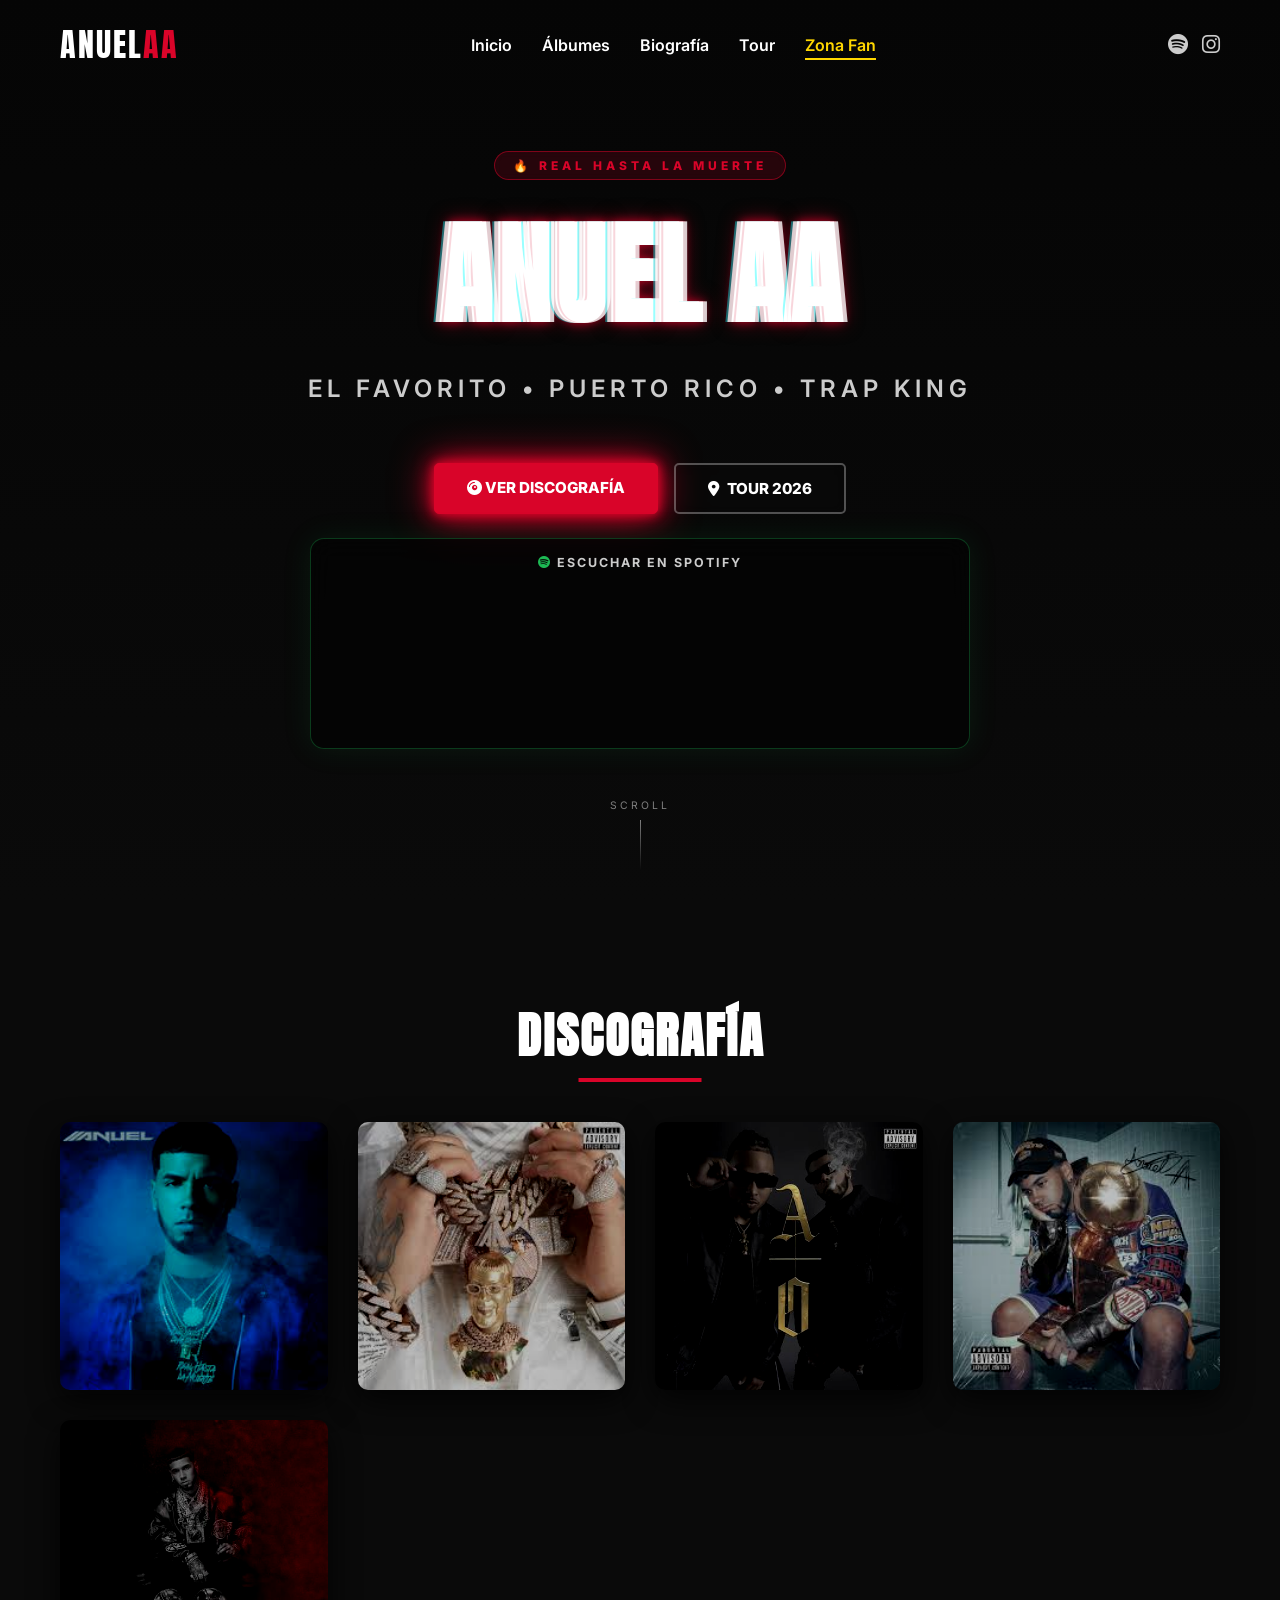
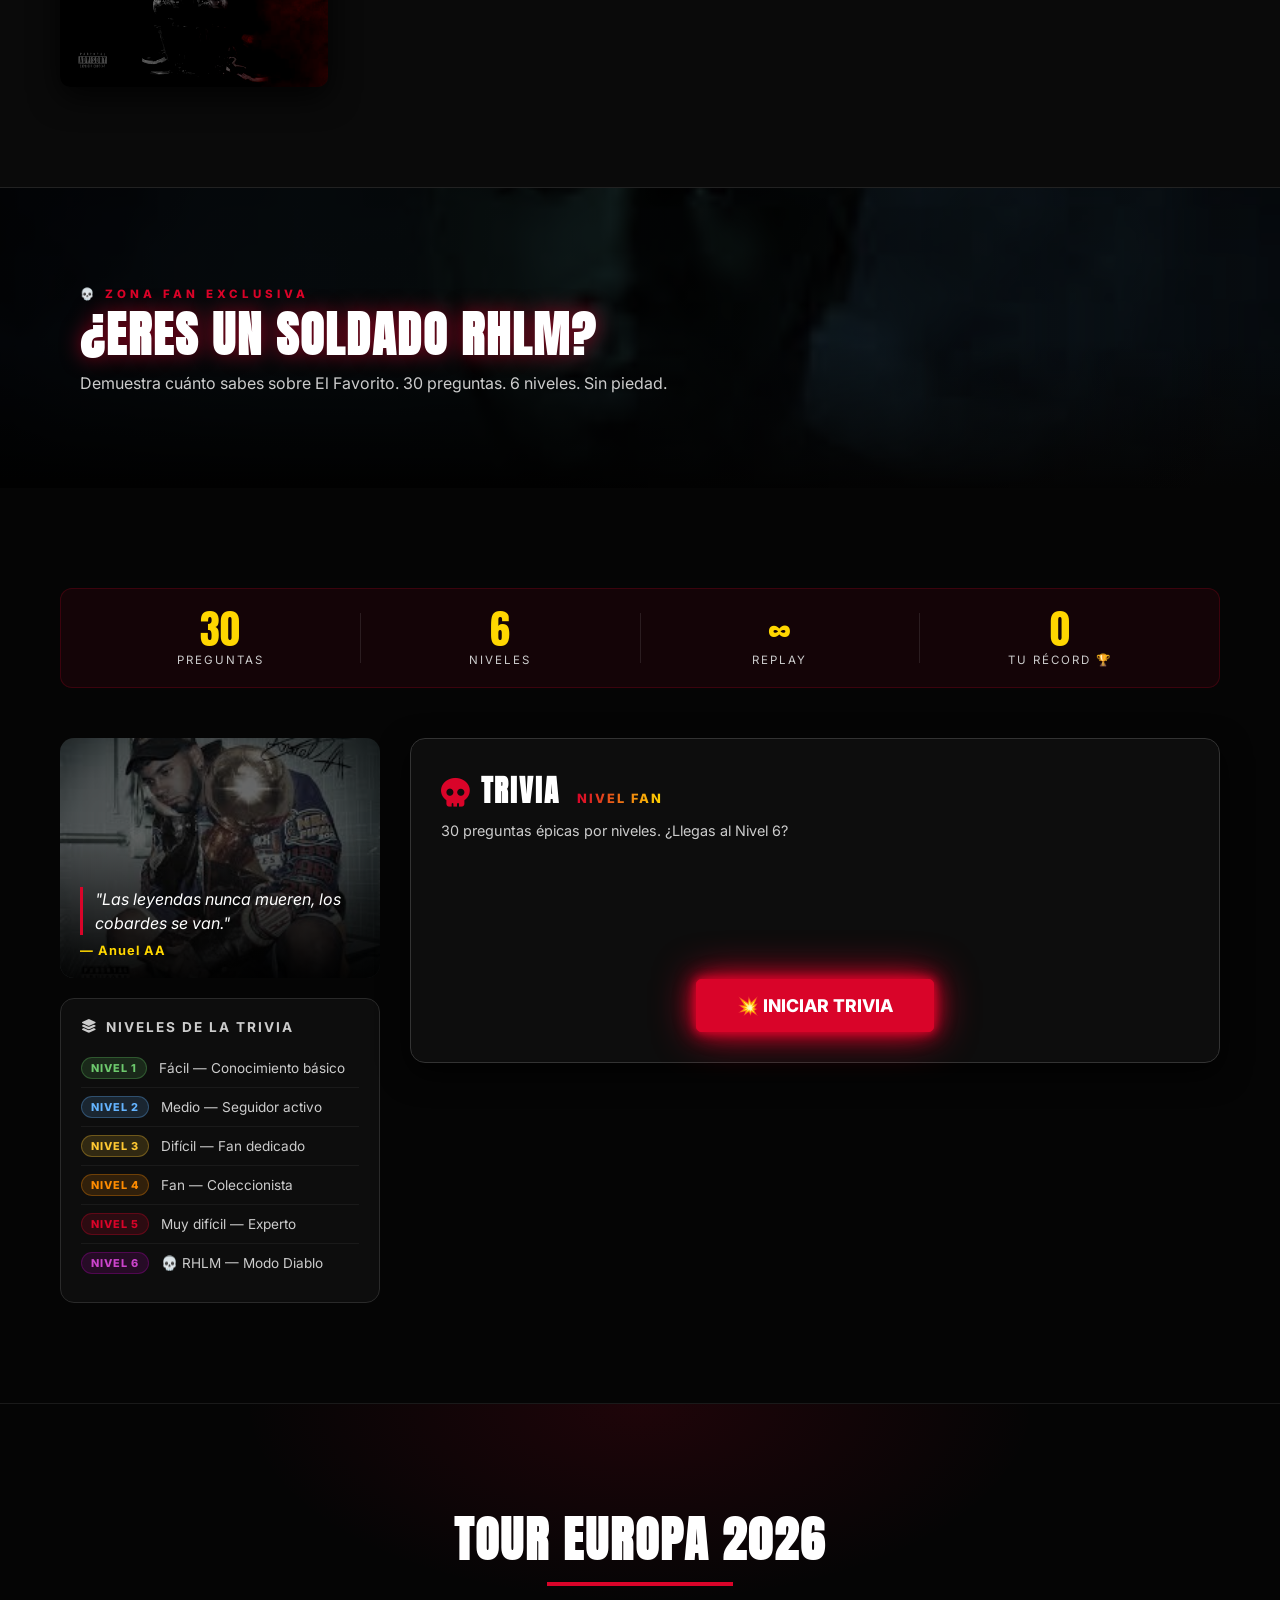
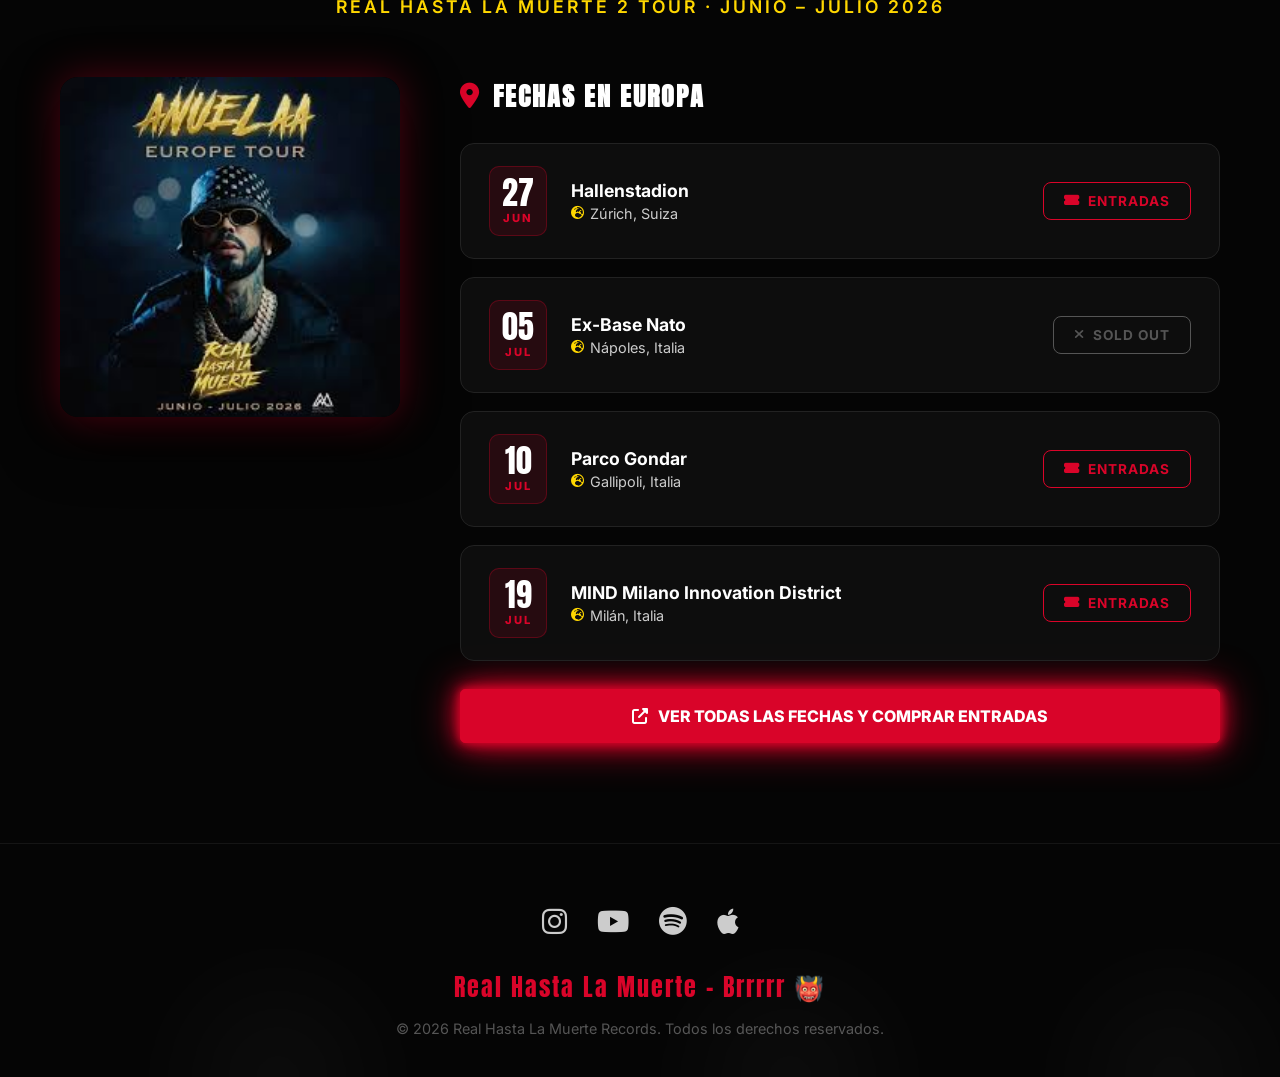
==== commit f144d79c: "fix: remove Firebase scripts causing app.js to fail on GitHub Pages" ====
--- a/index.html
+++ b/index.html
@@ -353,11 +353,6 @@
         </div>
     </div>
 
-    <!-- Firebase SDK -->
-    <script src="https://www.gstatic.com/firebasejs/10.12.2/firebase-app-compat.js"></script>
-    <script src="https://www.gstatic.com/firebasejs/10.12.2/firebase-firestore-compat.js"></script>
-    <!-- Config (API Keys) -->
-    <script src="config.js"></script>
     <!-- Scripts JS -->
     <script src="app.js"></script>
 </body>
--- a/styles.css
+++ b/styles.css
@@ -726,56 +726,126 @@
     transform: translateY(0);
 }
 
-/* Responsive Design */
+/* =====================================================
+   RESPONSIVE DESIGN — MOBILE FIRST
+   ===================================================== */
+
+/* --- Menu movil desplegable --- */
+.nav-links.nav-open {
+    display: flex !important;
+    flex-direction: column;
+    position: fixed;
+    top: 0;
+    left: 0;
+    width: 100vw;
+    height: 100vh;
+    background: rgba(5,5,5,0.98);
+    backdrop-filter: blur(20px);
+    justify-content: center;
+    align-items: center;
+    gap: 35px;
+    z-index: 999;
+    animation: menuSlideIn 0.3s ease;
+}
+
+@keyframes menuSlideIn {
+    from { opacity: 0; transform: translateY(-20px); }
+    to   { opacity: 1; transform: translateY(0); }
+}
+
+.nav-links.nav-open a {
+    font-size: 1.8rem;
+    font-family: var(--font-title);
+    letter-spacing: 4px;
+}
+
+.nav-links.nav-open li:last-child {
+    border-top: 1px solid #222;
+    padding-top: 20px;
+    margin-top: 10px;
+}
+
+/* --- Tablet 900px --- */
 @media (max-width: 900px) {
-    .modal-layout {
-        flex-direction: column;
-    }
-    .modal-left, .modal-right {
-        width: 100%;
-        border-radius: 15px;
-    }
-    .modal-left {
-        padding: 30px;
-        background: transparent;
-    }
-    .modal-left img {
-        max-width: 300px;
-        margin: 0 auto;
-    }
-    .modal-right {
-        padding: 10px 30px 40px;
-    }
-    .glitch-title {
-        font-size: 5rem;
-    }
-}
-
+    .modal-layout { flex-direction: column; }
+    .modal-left, .modal-right { width: 100%; border-radius: 15px; }
+    .modal-left { padding: 30px; background: transparent; }
+    .modal-left img { max-width: 280px; margin: 0 auto; }
+    .modal-right { padding: 10px 20px 40px; }
+    .glitch-title { font-size: 5rem; }
+    .fan-grid { grid-template-columns: 1fr; }
+    .fan-side-panel { display: none; }
+    .tour-layout { grid-template-columns: 1fr; }
+    .tour-poster-wrapper { position: static; max-width: 300px; margin: 0 auto; }
+}
+
+/* --- Mobile 768px --- */
 @media (max-width: 768px) {
-    .nav-links {
-        display: none; 
-    }
-    .mobile-menu-btn {
-        display: block;
-    }
-    .glitch-title {
-        font-size: 3.5rem;
-    }
-    .subtitle {
-        font-size: 1.2rem;
-    }
-    .section-title {
-        font-size: 2.2rem;
-    }
-    .modal-content {
-        margin: 20px;
-    }
-    .bio-content {
-        padding: 25px;
-    }
-    .video-grid {
-        grid-template-columns: 1fr;
-    }
+    /* Navbar */
+    .nav-links { display: none; }
+    .mobile-menu-btn { display: block; }
+    .nav-social { gap: 10px; }
+    .nav-social a { font-size: 1.1rem; }
+
+    /* Hero */
+    .glitch-title { font-size: 3.2rem; letter-spacing: 1px; }
+    .subtitle { font-size: 0.9rem; letter-spacing: 3px; }
+    .hero-badge { font-size: 0.65rem; padding: 5px 14px; }
+    .hero-actions { flex-direction: column; width: 100%; gap: 10px; }
+    .hero-btn-main, .btn-outline-hero { width: 100%; justify-content: center; padding: 14px 20px; }
+    .hero-player { padding: 12px; margin-top: 10px; }
+    .hero-scroll-indicator { display: none; }
+
+    /* Layout general */
+    .section-title { font-size: 2rem; }
+    .container { padding: 60px 16px; }
+
+    /* Albums */
+    .albums-grid { grid-template-columns: repeat(2, 1fr); gap: 16px; }
+
+    /* Modal */
+    .modal-content { margin: 10px; max-height: 95vh; overflow-y: auto; }
+    #modal-title { font-size: 1.8rem; }
+    .tracklist { max-height: 250px; }
+
+    /* Zona Fan */
+    .fan-banner { height: 200px; }
+    .fan-banner-overlay { padding: 0 24px; }
+    .fan-banner-title { font-size: 1.6rem; }
+    .fan-banner-sub { display: none; }
+    .fan-stats-row { padding: 14px 10px; margin-bottom: 30px; }
+    .fan-stat-num { font-size: 1.8rem; }
+    .fan-stat-label { font-size: 0.62rem; letter-spacing: 1px; }
+    .fan-stat-divider { height: 36px; margin: 0 6px; }
+    .fan-card { padding: 20px 16px; }
+
+    /* Tour */
+    .tour-date-card { flex-wrap: wrap; gap: 14px; padding: 16px; }
+    .btn-ticket { width: 100%; justify-content: center; }
+    .tour-all-btn { padding: 14px 20px; font-size: 0.9rem; }
+
+    /* Biografia */
+    .bio-content { padding: 24px 16px; }
+    .bio-text-block h2 { font-size: 1.6rem; }
+    .video-grid { grid-template-columns: 1fr; }
+
+    /* Footer */
+    .social-icons { gap: 20px; }
+    .social-icons a { font-size: 1.5rem; }
+    .signature { font-size: 1.1rem; }
+}
+
+/* --- Mobile pequeno 430px --- */
+@media (max-width: 430px) {
+    .glitch-title { font-size: 2.6rem; }
+    .albums-grid { grid-template-columns: repeat(2, 1fr); gap: 12px; }
+    .fan-banner-title { font-size: 1.3rem; }
+    .nav-container { padding: 0 14px; }
+    .logo { font-size: 1.6rem; }
+    .hero-player iframe { height: 130px; }
+    .fan-stats-row { flex-wrap: wrap; gap: 16px; }
+    .fan-stat-divider { display: none; }
+    .fan-stat-item { flex: 1 1 40%; }
 }
 
 /* --- Estilos Biografía --- */
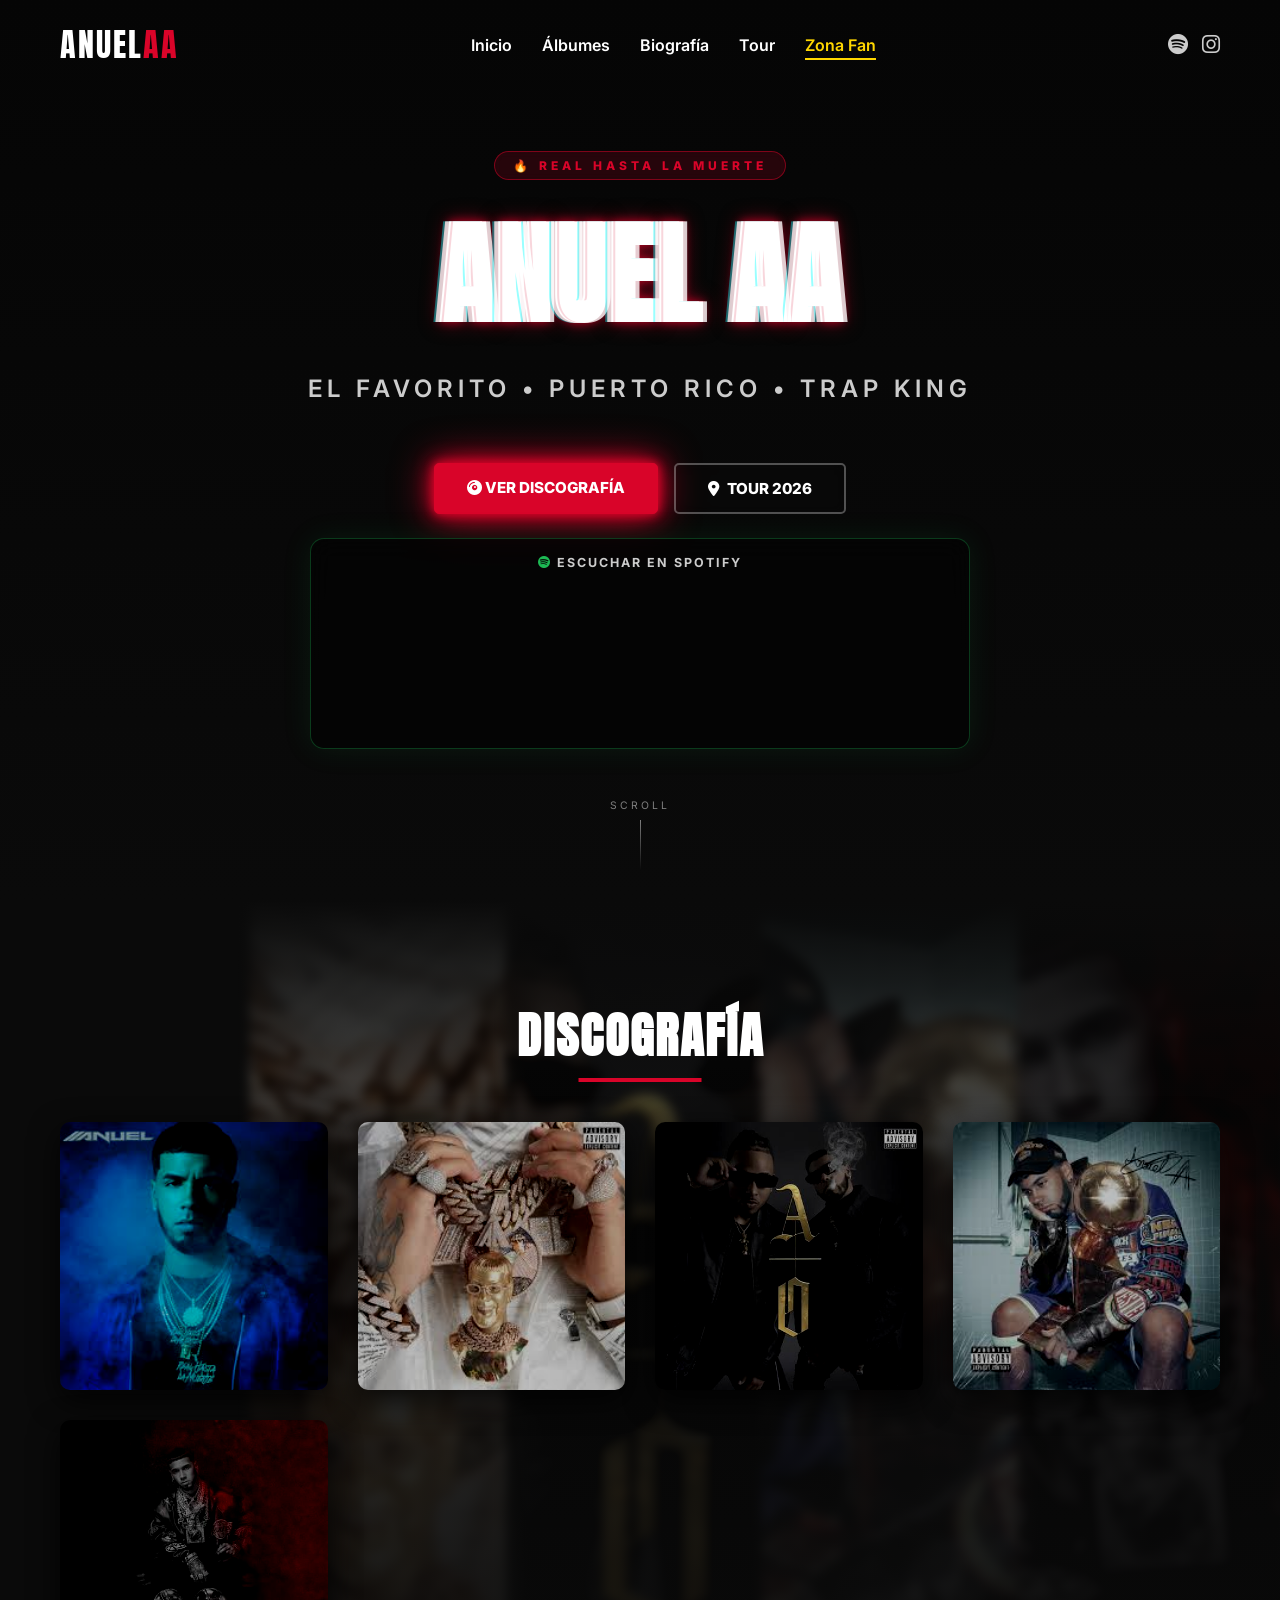
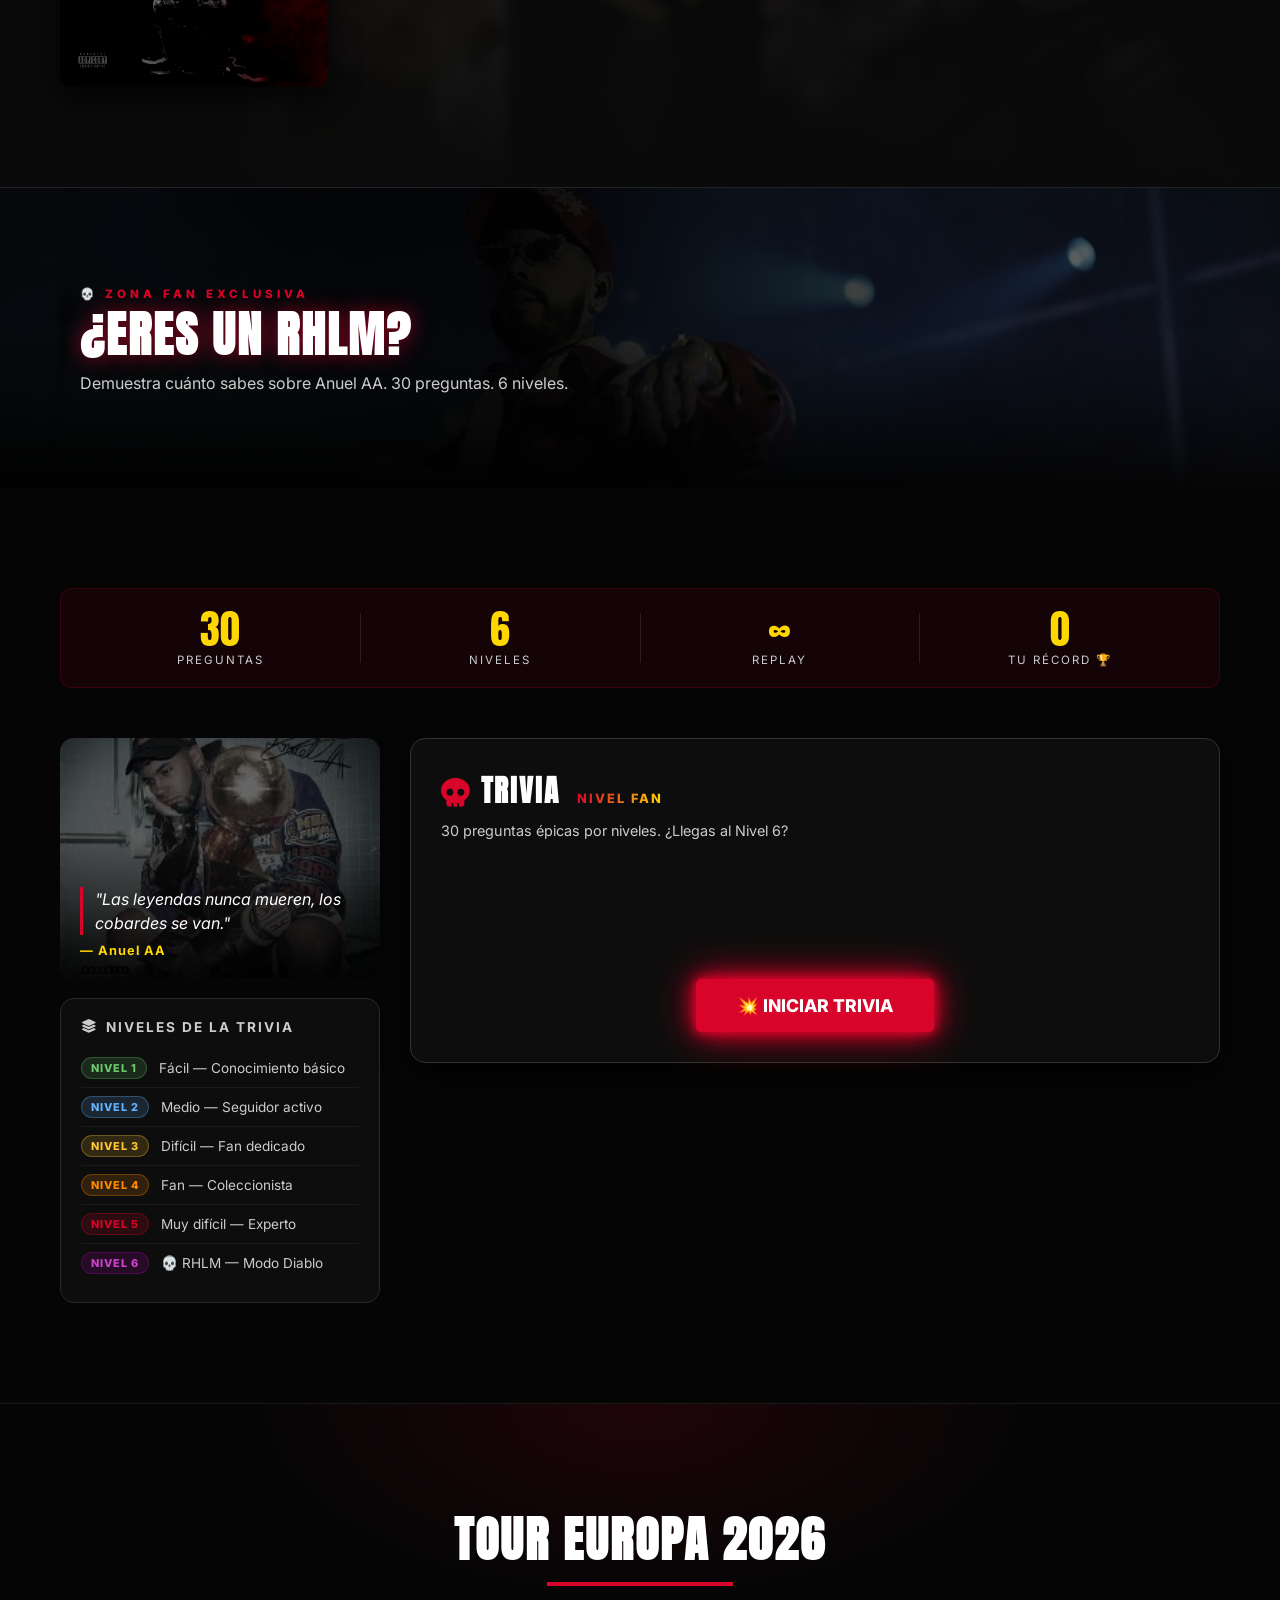
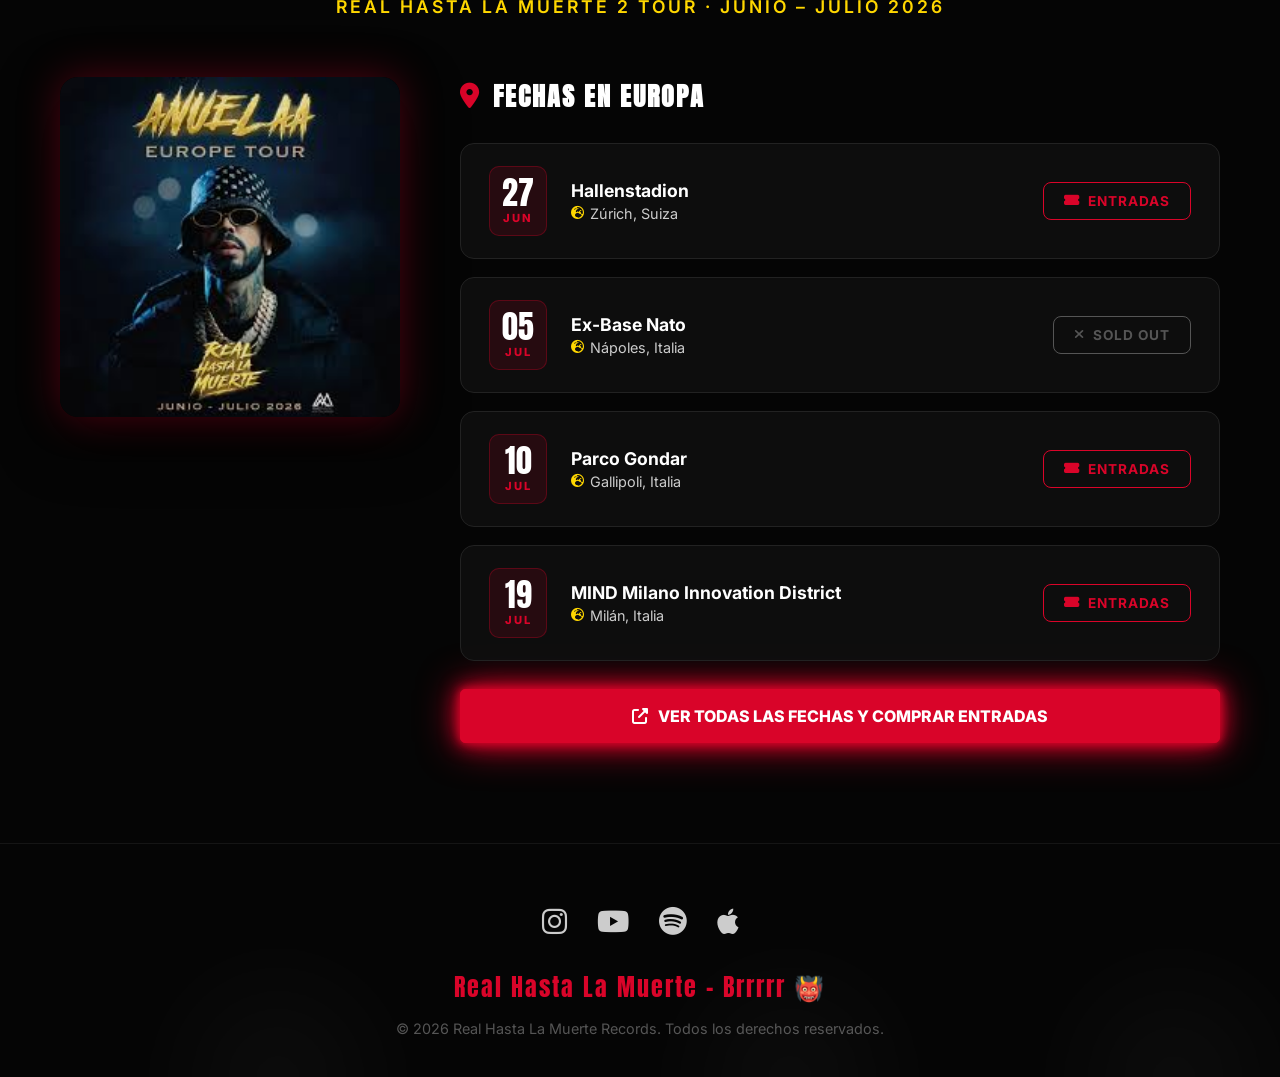
==== commit 1c9a7fbc: "Actualizaciones visuales y corrección de enlaces de Spotify" ====
--- a/index.html
+++ b/index.html
@@ -1,20 +1,30 @@
 <!DOCTYPE html>
 <html lang="es">
+
 <head>
     <meta charset="UTF-8">
     <meta name="viewport" content="width=device-width, initial-scale=1.0">
     <title>Anuel AA | Real Hasta La Muerte</title>
     <!-- SEO Meta Tags -->
-    <meta name="description" content="Página web oficial de Anuel AA. Discografía, tour, merch y música. Real Hasta La Muerte.">
+    <meta name="description"
+        content="Página web oficial de Anuel AA. Discografía, tour, merch y música. Real Hasta La Muerte.">
     <!-- Google Fonts: Anton (Títulos agresivos) & Inter (Cuerpo limpio) -->
     <link rel="preconnect" href="https://fonts.googleapis.com">
     <link rel="preconnect" href="https://fonts.gstatic.com" crossorigin>
-    <link href="https://fonts.googleapis.com/css2?family=Anton&family=Inter:wght@400;600;800&display=swap" rel="stylesheet">
+    <link href="https://fonts.googleapis.com/css2?family=Anton&family=Inter:wght@400;600;800&display=swap"
+        rel="stylesheet">
     <!-- Font Awesome para íconos -->
     <link rel="stylesheet" href="https://cdnjs.cloudflare.com/ajax/libs/font-awesome/6.4.0/css/all.min.css">
     <!-- Estilos CSS -->
     <link rel="stylesheet" href="styles.css">
+    <!-- Favicons -->
+    <link rel="apple-touch-icon" sizes="180x180" href="img/apple-touch-icon.png">
+    <link rel="icon" type="image/png" sizes="32x32" href="img/favicon-32x32.png">
+    <link rel="icon" type="image/png" sizes="16x16" href="img/favicon-16x16.png">
+    <link rel="manifest" href="img/site.webmanifest">
+    <link rel="shortcut icon" href="img/favicon.ico">
 </head>
+
 <body>
 
     <!-- Navegación Sticky -->
@@ -31,8 +41,10 @@
                 </ul>
             </nav>
             <div class="nav-social">
-                <a href="https://open.spotify.com/intl-es/artist/2R21vXR83lH98kGeO99Y66?si=4BKsN1g4T2ePPyDQbyvKnA" target="_blank" title="Spotify"><i class="fab fa-spotify"></i></a>
-                <a href="https://www.instagram.com/anuel?utm_source=ig_web_button_share_sheet&igsh=ZDNlZDc0MzIxNw==" target="_blank" title="Instagram"><i class="fab fa-instagram"></i></a>
+                <a href="https://open.spotify.com/intl-es/artist/2R21vXR83lH98kGeO99Y66?si=4BKsN1g4T2ePPyDQbyvKnA"
+                    target="_blank" title="Spotify"><i class="fab fa-spotify"></i></a>
+                <a href="https://www.instagram.com/anuel?utm_source=ig_web_button_share_sheet&igsh=ZDNlZDc0MzIxNw=="
+                    target="_blank" title="Instagram"><i class="fab fa-instagram"></i></a>
             </div>
             <button class="mobile-menu-btn"><i class="fas fa-bars"></i></button>
         </div>
@@ -44,9 +56,12 @@
         <div class="video-background">
             <video autoplay muted loop playsinline id="hero-video">
                 <source src="img/north-carolina.mp4" type="video/mp4">
-                <!-- Fallback: YouTube embed si el video local no carga -->
-                <iframe src="https://www.youtube.com/embed/qaA7HuhH6Ko?autoplay=1&amp;mute=1&amp;controls=0&amp;loop=1&amp;playlist=qaA7HuhH6Ko&amp;showinfo=0&amp;rel=0&amp;modestbranding=1" frameborder="0" allow="autoplay; encrypted-media" allowfullscreen></iframe>
             </video>
+            <!-- Fallback YouTube: se muestra solo si el video local falla (via JS) -->
+            <iframe id="hero-video-fallback" src=""
+                data-src="https://www.youtube.com/embed/qaA7HuhH6Ko?autoplay=1&amp;mute=1&amp;controls=0&amp;loop=1&amp;playlist=qaA7HuhH6Ko&amp;showinfo=0&amp;rel=0&amp;modestbranding=1"
+                frameborder="0" allow="autoplay; encrypted-media" allowfullscreen style="display:none;">
+            </iframe>
         </div>
         <!-- Parallax Background Overlay -->
         <div class="hero-overlay"></div>
@@ -70,15 +85,12 @@
 
             <!-- Reproductor de Spotify Embebido -->
             <div class="hero-player">
-                <p class="hero-player-label"><i class="fab fa-spotify" style="color:#1DB954;"></i> Escuchar en Spotify</p>
+                <p class="hero-player-label"><i class="fab fa-spotify" style="color:#1DB954;"></i> Escuchar en Spotify
+                </p>
                 <iframe id="spotify-player"
                     src="https://open.spotify.com/embed/artist/2R21vXR83lH98kGeO99Y66?utm_source=generator&theme=0"
-                    width="100%"
-                    height="152"
-                    frameBorder="0"
-                    allowfullscreen=""
-                    allow="autoplay; clipboard-write; encrypted-media; fullscreen; picture-in-picture"
-                    loading="lazy">
+                    width="100%" height="152" frameBorder="0" allowfullscreen=""
+                    allow="autoplay; clipboard-write; encrypted-media; fullscreen; picture-in-picture" loading="lazy">
                 </iframe>
             </div>
         </div>
@@ -91,9 +103,21 @@
     </section>
 
     <!-- Álbumes: Discografía Interactiva -->
-    <section id="albums" class="albums-section">
-        <div class="container fade-in-up">
+    <section id="albums" class="albums-section" style="position: relative; overflow: hidden;">
+        <!-- Parallax Background Collage -->
+        <div class="albums-bg-collage">
+            <div class="bg-img" style="background-image: url('img/rhlmbanner.jpg')"></div>
+            <div class="bg-img" style="background-image: url('img/emmanuelbanner.jpg')"></div>
+            <div class="bg-img" style="background-image: url('img/losdiosesbanner.jpg')"></div>
+            <div class="bg-img" style="background-image: url('img/llnmbanner.jfif')"></div>
+            <div class="bg-img" style="background-image: url('img/llnm2banner.jpg')"></div>
+        </div>
+        <!-- Overlay oscuro para mantener el texto y tarjetas legibles -->
+        <div class="albums-bg-dark-overlay"></div>
+
+        <div class="container fade-in-up" style="position: relative; z-index: 3;">
             <h2 class="section-title">Discografía</h2>
+
             <div class="albums-grid">
                 <!-- Álbum: Real Hasta La Muerte -->
                 <div class="album-card" data-album="rhlm">
@@ -139,22 +163,21 @@
                         <p>2022</p>
                     </div>
                 </div>
-
             </div>
         </div>
     </section>
 
     <!-- Zona Fan: Ranking y Trivia -->
-    <section id="fan-zone" class="fan-section fade-in-up">
+    <section id="fan-zone" class="fan-section">
 
         <!-- Banner Zona Fan -->
         <div class="fan-banner">
-            <img src="img/rhlm.jpg" alt="Real Hasta La Muerte" class="fan-banner-img">
+            <img src="img/anuele.jpg" alt="Anuel AA Zona Fan" class="fan-banner-img">
             <div class="fan-banner-overlay">
                 <div class="fan-banner-content">
                     <span class="fan-banner-tag">💀 ZONA FAN EXCLUSIVA</span>
-                    <h2 class="fan-banner-title">¿ERES UN SOLDADO RHLM?</h2>
-                    <p class="fan-banner-sub">Demuestra cuánto sabes sobre El Favorito. 30 preguntas. 6 niveles. Sin piedad.</p>
+                    <h2 class="fan-banner-title">¿ERES UN RHLM?</h2>
+                    <p class="fan-banner-sub">Demuestra cuánto sabes sobre Anuel AA. 30 preguntas. 6 niveles.</p>
                 </div>
             </div>
         </div>
@@ -203,72 +226,95 @@
                     <!-- Guía de niveles -->
                     <div class="fan-levels-guide">
                         <h4 class="fan-levels-title"><i class="fas fa-layer-group"></i> Niveles de la Trivia</h4>
-                        <div class="fan-level-row"><span class="fan-level-badge lv1">Nivel 1</span><span>Fácil — Conocimiento básico</span></div>
-                        <div class="fan-level-row"><span class="fan-level-badge lv2">Nivel 2</span><span>Medio — Seguidor activo</span></div>
-                        <div class="fan-level-row"><span class="fan-level-badge lv3">Nivel 3</span><span>Difícil — Fan dedicado</span></div>
-                        <div class="fan-level-row"><span class="fan-level-badge lv4">Nivel 4</span><span>Fan — Coleccionista</span></div>
-                        <div class="fan-level-row"><span class="fan-level-badge lv5">Nivel 5</span><span>Muy difícil — Experto</span></div>
-                        <div class="fan-level-row"><span class="fan-level-badge lv6">Nivel 6</span><span>💀 RHLM — Modo Diablo</span></div>
+                        <div class="fan-level-row"><span class="fan-level-badge lv1">Nivel 1</span><span>Fácil —
+                                Conocimiento básico</span></div>
+                        <div class="fan-level-row"><span class="fan-level-badge lv2">Nivel 2</span><span>Medio —
+                                Seguidor activo</span></div>
+                        <div class="fan-level-row"><span class="fan-level-badge lv3">Nivel 3</span><span>Difícil — Fan
+                                dedicado</span></div>
+                        <div class="fan-level-row"><span class="fan-level-badge lv4">Nivel 4</span><span>Fan —
+                                Coleccionista</span></div>
+                        <div class="fan-level-row"><span class="fan-level-badge lv5">Nivel 5</span><span>Muy difícil —
+                                Experto</span></div>
+                        <div class="fan-level-row"><span class="fan-level-badge lv6">Nivel 6</span><span>💀 RHLM — Modo
+                                Diablo</span></div>
                     </div>
 
                 </div>
 
                 <!-- Trivia por Niveles -->
                 <div class="fan-card trivia-container">
-                    <h3><i class="fas fa-skull" style="color: var(--primary-red);"></i> Trivia <span style="font-size:0.8rem; background: linear-gradient(90deg, var(--primary-red), var(--secondary-gold)); -webkit-background-clip:text; -webkit-text-fill-color:transparent; font-family:var(--font-body); font-weight:800; margin-left:8px;">NIVEL FAN</span></h3>
-                    <p style="color: var(--text-grey); font-size: 0.9rem; margin-bottom: 20px;">30 preguntas épicas por niveles. ¿Llegas al Nivel 6?</p>
+                    <h3><i class="fas fa-skull" style="color: var(--primary-red);"></i> Trivia <span
+                            style="font-size:0.8rem; background: linear-gradient(90deg, var(--primary-red), var(--secondary-gold)); -webkit-background-clip:text; -webkit-text-fill-color:transparent; font-family:var(--font-body); font-weight:800; margin-left:8px;">NIVEL
+                            FAN</span></h3>
+                    <p style="color: var(--text-grey); font-size: 0.9rem; margin-bottom: 20px;">30 preguntas épicas por
+                        niveles. ¿Llegas al Nivel 6?</p>
 
                     <!-- Barra de progreso por nivel -->
                     <div id="trivia-level-bar" style="display:none; margin-bottom:18px;">
                         <div style="display:flex; justify-content:space-between; margin-bottom:6px;">
-                            <span id="trivia-current-level" style="font-size:0.8rem; color:var(--secondary-gold); font-weight:800; letter-spacing:2px;"></span>
+                            <span id="trivia-current-level"
+                                style="font-size:0.8rem; color:var(--secondary-gold); font-weight:800; letter-spacing:2px;"></span>
                             <span id="trivia-progress-text" style="font-size:0.8rem; color:var(--text-grey);"></span>
                         </div>
                         <div style="background:#1a1a1a; border-radius:10px; height:6px; overflow:hidden;">
-                            <div id="trivia-progress-fill" style="height:100%; background: linear-gradient(90deg, var(--primary-red), var(--secondary-gold)); border-radius:10px; transition: width 0.5s ease; width:0%;"></div>
+                            <div id="trivia-progress-fill"
+                                style="height:100%; background: linear-gradient(90deg, var(--primary-red), var(--secondary-gold)); border-radius:10px; transition: width 0.5s ease; width:0%;">
+                            </div>
                         </div>
                     </div>
 
                     <div id="trivia-box">
                         <!-- Stats en Vivo -->
-                        <div id="trivia-live-stats" style="display:none; justify-content:space-around; margin-bottom:20px; padding:15px; background:rgba(217,4,41,0.1); border-radius:10px; border:1px solid rgba(217,4,41,0.3);">
+                        <div id="trivia-live-stats"
+                            style="display:none; justify-content:space-around; margin-bottom:20px; padding:15px; background:rgba(217,4,41,0.1); border-radius:10px; border:1px solid rgba(217,4,41,0.3);">
                             <div style="text-align:center;">
-                                <div style="font-size:2rem; font-weight:800; color:var(--secondary-gold);" id="live-score">0</div>
-                                <div style="font-size:0.75rem; color:var(--text-grey); text-transform:uppercase;">Puntos</div>
+                                <div style="font-size:2rem; font-weight:800; color:var(--secondary-gold);"
+                                    id="live-score">0</div>
+                                <div style="font-size:0.75rem; color:var(--text-grey); text-transform:uppercase;">Puntos
+                                </div>
                             </div>
                             <div style="text-align:center;">
                                 <div style="font-size:2rem; font-weight:800; color:#ff4500;" id="live-streak">0</div>
-                                <div style="font-size:0.75rem; color:var(--text-grey); text-transform:uppercase;">Racha 🔥</div>
+                                <div style="font-size:0.75rem; color:var(--text-grey); text-transform:uppercase;">Racha
+                                    🔥</div>
                             </div>
                             <div style="text-align:center;">
                                 <div style="font-size:2rem; font-weight:800; color:#fff;" id="live-qnum">1</div>
-                                <div style="font-size:0.75rem; color:var(--text-grey); text-transform:uppercase;">Pregunta</div>
+                                <div style="font-size:0.75rem; color:var(--text-grey); text-transform:uppercase;">
+                                    Pregunta</div>
                             </div>
                         </div>
                         <!-- Chat IA -->
                         <div id="ai-chat-area" style="min-height:90px; margin-bottom:20px;">
-                            <div id="ai-typing" style="display:none; align-items:center; gap:12px; padding:15px; background:#111; border-radius:10px; border-left:3px solid var(--primary-red);">
+                            <div id="ai-typing"
+                                style="display:none; align-items:center; gap:12px; padding:15px; background:#111; border-radius:10px; border-left:3px solid var(--primary-red);">
                                 <span style="font-size:1.5rem;">🤖</span>
                                 <div class="typing-dots"><span></span><span></span><span></span></div>
                             </div>
-                            <div id="ai-message" style="display:none; padding:15px; background:#111; border-radius:10px; border-left:3px solid var(--primary-red); font-size:1.05rem; line-height:1.5;"></div>
+                            <div id="ai-message"
+                                style="display:none; padding:15px; background:#111; border-radius:10px; border-left:3px solid var(--primary-red); font-size:1.05rem; line-height:1.5;">
+                            </div>
                         </div>
                         <!-- Opciones -->
                         <div id="trivia-options" class="trivia-options"></div>
                         <!-- Pantalla final -->
                         <div id="trivia-result" style="display:none; text-align:center; padding:20px;">
-                            <h4 id="trivia-score" style="font-size:2rem; color:var(--secondary-gold); margin-bottom:10px;"></h4>
+                            <h4 id="trivia-score"
+                                style="font-size:2rem; color:var(--secondary-gold); margin-bottom:10px;"></h4>
                             <p id="trivia-result-msg" style="color:var(--text-grey); margin-bottom:20px;"></p>
-                            <button id="trivia-restart" class="btn btn-primary btn-neon" style="padding:12px 30px;">🔄 Jugar de Nuevo</button>
+                            <button id="trivia-restart" class="btn btn-primary btn-neon" style="padding:12px 30px;">🔄
+                                Jugar de Nuevo</button>
                         </div>
                         <!-- Botón Inicio -->
                         <div id="trivia-start-container" style="text-align:center; margin-top:10px;">
-                            <button id="trivia-start" class="btn btn-primary btn-neon" style="padding:15px 40px; font-size:1.1rem;">💥 Iniciar Trivia</button>
-                        </div>
-                    </div>
-                </div>
-            </div>
-            
+                            <button id="trivia-start" class="btn btn-primary btn-neon"
+                                style="padding:15px 40px; font-size:1.1rem;">💥 Iniciar Trivia</button>
+                        </div>
+                    </div>
+                </div>
+            </div>
+
             <!-- Contenedor de Humo CSS -->
             <div class="smoke-container">
                 <div class="smoke"></div>
@@ -278,82 +324,94 @@
         </div>
 
 
-    <!-- Secciones Extras -->
-
-    <!-- Tour Section -->
-    <section id="tour" class="tour-section fade-in-up">
-        <div class="container">
-            <h2 class="section-title">Tour Europa 2026</h2>
-            <p class="tour-subtitle">Real Hasta La Muerte 2 Tour · Junio – Julio 2026</p>
-
-            <div class="tour-layout">
-                <!-- Poster -->
-                <div class="tour-poster-wrapper">
-                    <a href="https://realhastalamuerte2tour.com/" target="_blank" class="tour-poster-link" id="tour-poster-link" title="Ver todas las fechas y comprar entradas">
-                        <img src="img/europe-tour-2026.jpg" alt="Anuel AA Europe Tour 2026 - Real Hasta La Muerte" class="tour-poster-img" id="tour-poster-img">
-                        <div class="tour-poster-overlay">
-                            <span class="tour-poster-cta"><i class="fas fa-ticket-alt"></i> Ver Entradas</span>
-                        </div>
-                    </a>
-                </div>
-
-                <!-- Dates -->
-                <div class="tour-dates-wrapper">
-                    <h3 class="tour-dates-heading"><i class="fas fa-map-marker-alt" style="color:var(--primary-red);"></i> Fechas en Europa</h3>
-
-                    <div id="dynamic-tour-dates" style="display: flex; flex-direction: column; gap: 18px;">
-                        <!-- Las fechas se cargarán dinámicamente aquí vía JS -->
-                        <div style="text-align: center; padding: 20px; color: var(--text-grey);">Cargando fechas del tour...</div>
-                    </div>
-
-                    <a href="https://realhastalamuerte2tour.com/" target="_blank" class="btn btn-primary btn-neon tour-all-btn" id="tour-all-dates-btn">
-                        <i class="fas fa-external-link-alt"></i> Ver Todas las Fechas y Comprar Entradas
-                    </a>
-                </div>
-            </div>
-        </div>
-    </section>
-
-    <!-- Footer -->
-    <footer>
-        <div class="footer-content fade-in-up">
-            <div class="social-icons">
-                <a href="https://www.instagram.com/anuel?utm_source=ig_web_button_share_sheet&igsh=ZDNlZDc0MzIxNw==" target="_blank"><i class="fab fa-instagram"></i></a>
-                <a href="https://www.youtube.com/@AnuelAA" target="_blank"><i class="fab fa-youtube"></i></a>
-                <a href="https://open.spotify.com/intl-es/artist/2R21vXR83lH98kGeO99Y66?si=4BKsN1g4T2ePPyDQbyvKnA" target="_blank"><i class="fab fa-spotify"></i></a>
-                <a href="https://music.apple.com/es/artist/anuel-aa/996166916" target="_blank"><i class="fab fa-apple"></i></a>
-            </div>
-            <p class="signature">Real Hasta La Muerte - Brrrrr 👹</p>
-            <p class="copyright">&copy; 2026 Real Hasta La Muerte Records. Todos los derechos reservados.</p>
-        </div>
-    </footer>
-
-    <!-- Modal Detalle del Álbum -->
-    <div id="album-modal" class="modal">
-        <div class="modal-content">
-            <span class="close-modal">&times;</span>
-            <div class="modal-layout">
-                <div class="modal-left">
-                    <a href="#" id="modal-cover-link" target="_blank">
-                        <img id="modal-cover" src="" alt="Portada del Álbum">
-                    </a>
-                    <a href="#" id="modal-play-btn" class="btn btn-gold" target="_blank">
-                        <i class="fas fa-play"></i> Reproducir Álbum
-                    </a>
-                </div>
-                <div class="modal-right">
-                    <a href="#" id="modal-title-link" target="_blank" style="text-decoration: none; color: inherit;">
-                        <h2 id="modal-title" style="transition: color 0.3s; cursor: pointer;" onmouseover="this.style.color='var(--gold)'" onmouseout="this.style.color='inherit'">Título del Álbum</h2>
-                    </a>
-                    <p id="modal-year">Año</p>
-                    <!-- Tracklist inyectado via JavaScript -->
-                    <ul class="tracklist" id="modal-tracklist"></ul>
-                </div>
-            </div>
-        </div>
-    </div>
-
-    <!-- Scripts JS -->
-    <script src="app.js"></script>
+        <!-- Secciones Extras -->
+
+        <!-- Tour Section -->
+        <section id="tour" class="tour-section" style="background-image: linear-gradient(rgba(10, 10, 10, 0.85), rgba(10, 10, 10, 0.95)), url('img/concierto.jpg'); background-size: cover; background-position: center; background-attachment: fixed;">
+            <div class="container">
+                <h2 class="section-title">Tour Europa 2026</h2>
+                <p class="tour-subtitle">Real Hasta La Muerte 2 Tour · Junio – Julio 2026</p>
+
+                <div class="tour-layout">
+                    <!-- Poster -->
+                    <div class="tour-poster-wrapper">
+                        <a href="https://realhastalamuerte2tour.com/" target="_blank" class="tour-poster-link"
+                            id="tour-poster-link" title="Ver todas las fechas y comprar entradas">
+                            <img src="img/europe-tour-2026.jpg" alt="Anuel AA Europe Tour 2026 - Real Hasta La Muerte"
+                                class="tour-poster-img" id="tour-poster-img">
+                            <div class="tour-poster-overlay">
+                                <span class="tour-poster-cta"><i class="fas fa-ticket-alt"></i> Ver Entradas</span>
+                            </div>
+                        </a>
+                    </div>
+
+                    <!-- Dates -->
+                    <div class="tour-dates-wrapper">
+                        <h3 class="tour-dates-heading"><i class="fas fa-map-marker-alt"
+                                style="color:var(--primary-red);"></i> Fechas en Europa</h3>
+
+                        <div id="dynamic-tour-dates" style="display: flex; flex-direction: column; gap: 18px;">
+                            <!-- Las fechas se cargarán dinámicamente aquí vía JS -->
+                            <div style="text-align: center; padding: 20px; color: var(--text-grey);">Cargando fechas del
+                                tour...</div>
+                        </div>
+
+                        <a href="https://realhastalamuerte2tour.com/" target="_blank"
+                            class="btn btn-primary btn-neon tour-all-btn" id="tour-all-dates-btn">
+                            <i class="fas fa-external-link-alt"></i> Ver Todas las Fechas y Comprar Entradas
+                        </a>
+                    </div>
+                </div>
+            </div>
+        </section>
+
+        <!-- Footer -->
+        <footer>
+            <div class="footer-content fade-in-up">
+                <div class="social-icons">
+                    <a href="https://www.instagram.com/anuel?utm_source=ig_web_button_share_sheet&igsh=ZDNlZDc0MzIxNw=="
+                        target="_blank"><i class="fab fa-instagram"></i></a>
+                    <a href="https://www.youtube.com/@AnuelAA" target="_blank"><i class="fab fa-youtube"></i></a>
+                    <a href="https://open.spotify.com/intl-es/artist/2R21vXR83lH98kGeO99Y66?si=4BKsN1g4T2ePPyDQbyvKnA"
+                        target="_blank"><i class="fab fa-spotify"></i></a>
+                    <a href="https://music.apple.com/es/artist/anuel-aa/996166916" target="_blank"><i
+                            class="fab fa-apple"></i></a>
+                </div>
+                <p class="signature">Real Hasta La Muerte - Brrrrr 👹</p>
+                <p class="copyright">&copy; 2026 Real Hasta La Muerte Records. Todos los derechos reservados.</p>
+            </div>
+        </footer>
+
+        <!-- Modal Detalle del Álbum -->
+        <div id="album-modal" class="modal">
+            <div class="modal-content">
+                <span class="close-modal">&times;</span>
+                <div class="modal-layout">
+                    <div class="modal-left">
+                        <a href="#" id="modal-cover-link" target="_blank">
+                            <img id="modal-cover" src="" alt="Portada del Álbum">
+                        </a>
+                        <a href="#" id="modal-play-btn" class="btn btn-gold" target="_blank">
+                            <i class="fas fa-play"></i> Reproducir Álbum
+                        </a>
+                    </div>
+                    <div class="modal-right">
+                        <a href="#" id="modal-title-link" target="_blank"
+                            style="text-decoration: none; color: inherit;">
+                            <h2 id="modal-title" style="transition: color 0.3s; cursor: pointer;"
+                                onmouseover="this.style.color='var(--gold)'" onmouseout="this.style.color='inherit'">
+                                Título del Álbum</h2>
+                        </a>
+                        <p id="modal-year">Año</p>
+                        <!-- Tracklist inyectado via JavaScript -->
+                        <ul class="tracklist" id="modal-tracklist"></ul>
+                    </div>
+                </div>
+            </div>
+        </div>
+
+        <!-- Scripts JS -->
+        <script src="app.js"></script>
 </body>
-</html>
+
+</html>
--- a/styles.css
+++ b/styles.css
@@ -132,6 +132,17 @@
     color: var(--text-white);
     font-size: 1.5rem;
     cursor: pointer;
+    /* Área de toque mínima de 44x44px para mobile */
+    min-width: 44px;
+    min-height: 44px;
+    padding: 10px;
+    border-radius: 6px;
+    transition: background 0.2s ease;
+}
+
+.mobile-menu-btn:hover,
+.mobile-menu-btn:active {
+    background: rgba(255,255,255,0.1);
 }
 
 /* Botones */
@@ -439,6 +450,35 @@
     left: 25%;
 }
 
+/* Fondos de la sección Álbumes */
+.albums-bg-collage {
+    display: grid;
+    grid-template-columns: repeat(5, 1fr);
+    position: absolute;
+    top: 0; left: 0;
+    width: 100%; height: 100%;
+    z-index: 0;
+    overflow: hidden;
+}
+
+.albums-bg-collage .bg-img {
+    width: 100%; height: 100%;
+    background-size: cover;
+    background-position: center center;
+    /* Mantiene los colores originales, se difumina (blur) y se oscurece para no afectar la legibilidad */
+    filter: blur(5px) brightness(0.5) contrast(1.1);
+    opacity: 0.85;
+    /* Se escala ligeramente para evitar bordes blancos por el blur */
+    transform: scale(1.05);
+}
+
+.albums-bg-dark-overlay {
+    position: absolute;
+    inset: 0;
+    background: linear-gradient(to bottom, var(--bg-color) 0%, rgba(10,10,10,0.4) 20%, rgba(10,10,10,0.85) 80%, var(--bg-color) 100%);
+    z-index: 2;
+}
+
 /* Grid de Álbumes */
 .albums-grid {
     display: grid;
@@ -515,24 +555,27 @@
 
 /* Modal Vista Detallada */
 .modal {
-    display: none;
+    display: block;         /* Siempre en DOM, controlado con visibility+opacity */
     position: fixed;
     top: 0;
     left: 0;
     width: 100%;
     height: 100%;
     background-color: rgba(5, 5, 5, 0.95);
-    z-index: 1000;
+    z-index: 2000;          /* Por encima de TODO */
     backdrop-filter: blur(10px);
     overflow-y: auto;
     padding: 40px 20px;
     opacity: 0;
-    transition: opacity 0.4s ease;
+    visibility: hidden;
+    pointer-events: none;
+    transition: opacity 0.35s ease, visibility 0.35s ease;
 }
 
 .modal.active {
-    display: block;
     opacity: 1;
+    visibility: visible;
+    pointer-events: all;
 }
 
 .modal-content {
@@ -828,6 +871,12 @@
     .bio-content { padding: 24px 16px; }
     .bio-text-block h2 { font-size: 1.6rem; }
     .video-grid { grid-template-columns: 1fr; }
+    
+    /* Timeline Responsive */
+    .timeline::after { left: 31px; }
+    .timeline-item { width: 100%; padding-left: 70px; padding-right: 15px; }
+    .timeline-item.right { left: 0; }
+    .timeline-item.left::after, .timeline-item.right::after { left: 19px; }
 
     /* Footer */
     .social-icons { gap: 20px; }
@@ -852,6 +901,40 @@
 .bio-section {
     padding-top: 150px; /* Compensa el navbar */
     min-height: 100vh;
+    position: relative;
+    background: #000;
+}
+
+.bio-bg {
+    position: absolute;
+    top: 0; left: 0;
+    width: 100%; height: 100%;
+    background-size: cover;
+    background-position: center top;
+    background-attachment: fixed;
+    filter: grayscale(100%) contrast(1.2);
+    z-index: 0;
+}
+
+.bio-bg-color-overlay {
+    position: absolute;
+    inset: 0;
+    background: var(--primary-red); /* Un mismo color base para todas */
+    mix-blend-mode: multiply; /* Pinta las fotos grises de rojo oscuro */
+    z-index: 1;
+    opacity: 0.8; /* Intensidad del teñido */
+}
+
+.bio-bg-dark-overlay {
+    position: absolute;
+    inset: 0;
+    background: linear-gradient(to bottom, var(--bg-color) 0%, rgba(10,10,10,0.5) 20%, rgba(10,10,10,0.85) 75%, var(--bg-color) 100%);
+    z-index: 2;
+}
+
+.bio-section .container {
+    position: relative;
+    z-index: 2;
 }
 
 .bio-content {
@@ -860,6 +943,97 @@
     border-radius: 15px;
     box-shadow: 0 10px 40px rgba(0,0,0,0.8);
     border: 1px solid #222;
+}
+
+/* Timeline */
+.timeline {
+    position: relative;
+    max-width: 1000px;
+    margin: 0 auto;
+}
+
+.timeline::after {
+    content: '';
+    position: absolute;
+    width: 4px;
+    background: linear-gradient(to bottom, var(--primary-red), var(--secondary-gold));
+    top: 0;
+    bottom: 0;
+    left: 50%;
+    transform: translateX(-50%);
+    border-radius: 2px;
+}
+
+.timeline-item {
+    padding: 10px 40px;
+    position: relative;
+    width: 50%;
+    margin-bottom: 50px;
+}
+
+.timeline-item::after {
+    content: '';
+    position: absolute;
+    width: 24px;
+    height: 24px;
+    right: -12px;
+    background: var(--bg-color);
+    border: 4px solid var(--secondary-gold);
+    top: 25px;
+    border-radius: 50%;
+    z-index: 1;
+    box-shadow: 0 0 15px rgba(255, 215, 0, 0.6);
+    transition: background 0.3s ease, transform 0.3s ease;
+}
+
+.timeline-item:hover::after {
+    background: var(--secondary-gold);
+    transform: scale(1.2);
+}
+
+.timeline-item.left {
+    left: 0;
+}
+
+.timeline-item.right {
+    left: 50%;
+}
+
+.timeline-item.right::after {
+    left: -12px;
+}
+
+.timeline-content {
+    padding: 30px;
+    background: rgba(15, 15, 15, 0.75);
+    border: 1px solid rgba(255, 255, 255, 0.1);
+    position: relative;
+    border-radius: 10px;
+    backdrop-filter: blur(15px);
+    box-shadow: 0 10px 30px rgba(0,0,0,0.5);
+    transition: transform 0.3s ease, border-color 0.3s ease, box-shadow 0.3s ease;
+}
+
+.timeline-content:hover {
+    transform: translateY(-5px);
+    border-color: var(--primary-red);
+    box-shadow: 0 15px 40px rgba(217, 4, 41, 0.2);
+}
+
+.timeline-content h2 {
+    color: var(--text-white);
+    font-size: 2rem;
+    margin-bottom: 15px;
+    font-family: var(--font-title);
+    letter-spacing: 1px;
+    text-transform: uppercase;
+}
+
+.timeline-content p {
+    color: var(--text-grey);
+    line-height: 1.6;
+    margin-bottom: 15px;
+    font-size: 1.05rem;
 }
 
 .bio-text-block {
